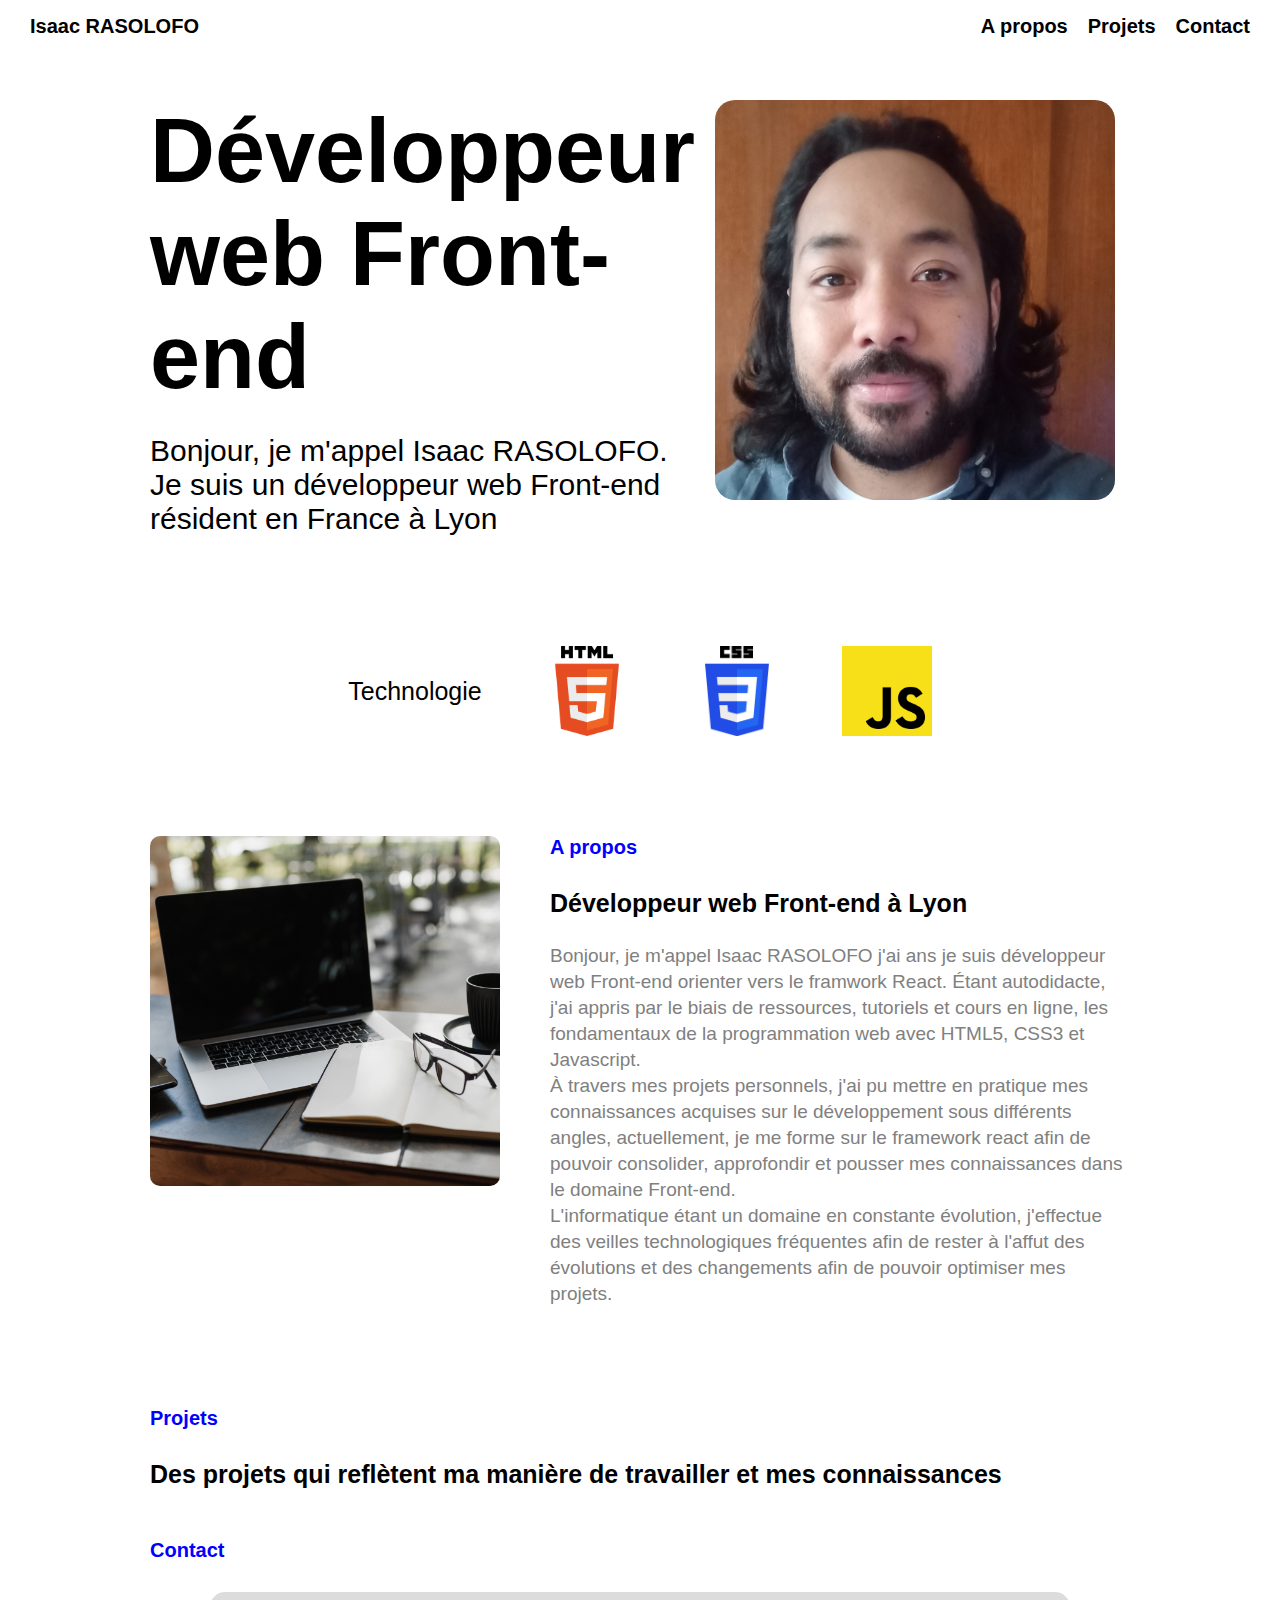
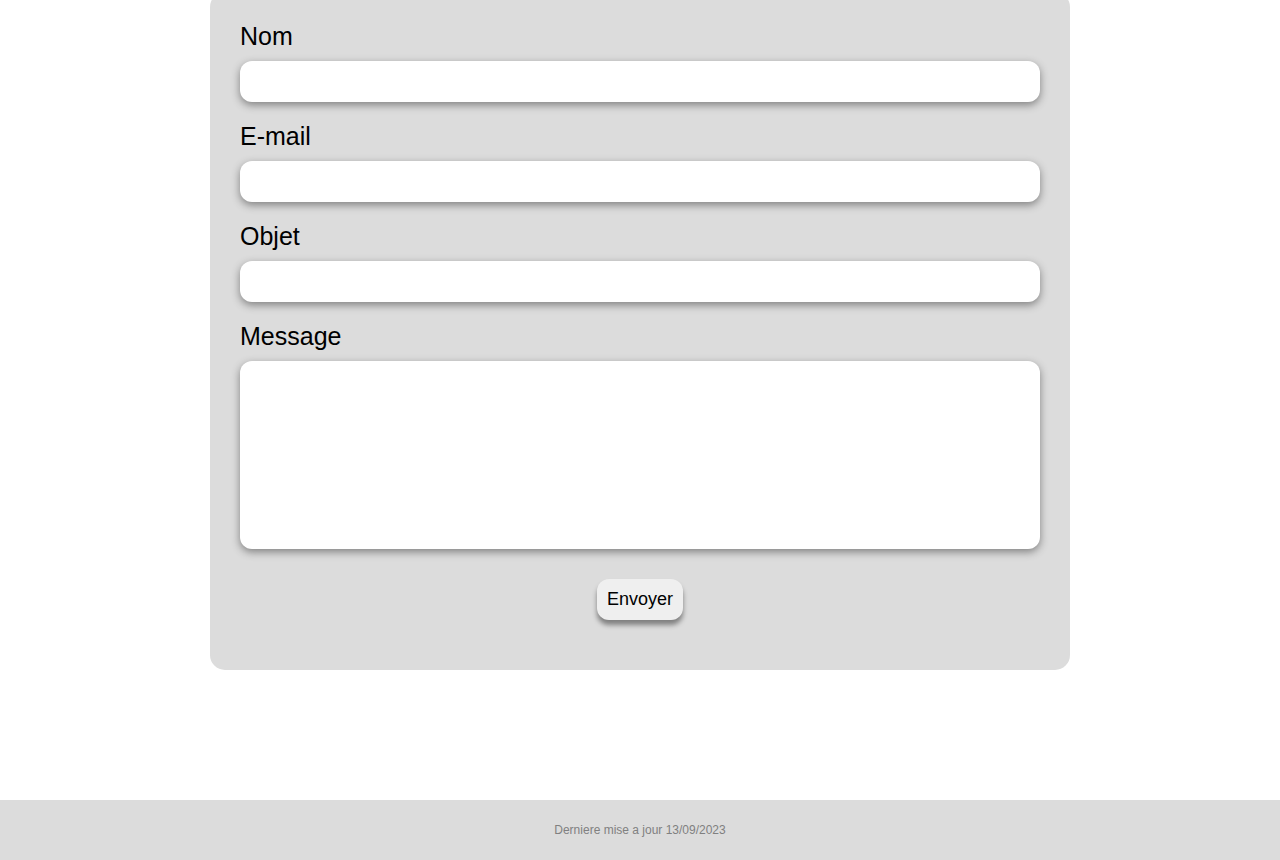
==== index.html @ d1acf36c "accurate info and add rps project" ====
<!DOCTYPE html>
<html>

<head>
    <title>Isaac Rasolofo</title>

    <link rel="stylesheet" href="./style/general.css">
    <link rel="stylesheet" href="./style/header.css">
    <link rel="stylesheet" href="./style/profil.css">
    <link rel="stylesheet" href="./style/about.css">
    <link rel="stylesheet" href="./style/projet.css">
    <link rel="stylesheet" href="./style/contact.css">
    <link rel="stylesheet" href="./style/footer.css">

    <script src="https://smtpjs.com/v3/smtp.js"></script>
</head>

<body>

    <div class="header">

        <div class="header-name">
            <p class="header-option js-header-profil">Isaac RASOLOFO</p>
        </div>

        <div class="header-suggestion-container">
            <p class="header-option js-header-about">A propos</p>
            <p class="header-option js-header-project">Projets</p>
            <p class="header-option js-header-contact">Contact</p>
        </div>

    </div>

    <main class="main">

        <div class="profil-container">
            <div class="profil-perso">

                <div class="profil-description">
                    <p class="profil-description-title">Développeur web Front-end</p>
                    <p>Bonjour, je m'appel Isaac RASOLOFO. Je suis un développeur web Front-end résident en France
                        à Lyon</p>
                </div>

                <div class="profil-img-container">
                    <img class="profil-img" src="./images/profil.jpg">
                </div>

            </div>
        </div>

        <div class="techno-container">

            <p>Technologie</p>
            <img class="img-techno" src="./images/techno/html5.png">
            <img class="img-techno" src="./images/techno/css3.png">
            <img class="img-techno" src="./images/techno/javascript.png">

        </div>

        <div class="about-container">
            <div class="about-img-container">
                <img class="about-img" src="./images/laptop.jpg">
            </div>

            <div class="about-description-container">
                <p class="section-title">A propos</p>
                <p class="section-second-title">Développeur web Front-end à Lyon</p>
                <p class="about-description">
                    Bonjour, je m'appel Isaac RASOLOFO j'ai <span class="about-age"></span> ans
                    je suis développeur web Front-end orienter vers le framwork React. Étant autodidacte, j'ai appris par le biais de ressources, tutoriels et cours en ligne, les fondamentaux de la programmation web avec HTML5, CSS3 et Javascript.<br>
                    À travers mes projets personnels, j'ai pu mettre en pratique mes connaissances acquises sur le développement sous différents angles, actuellement, je me forme sur le framework react afin de pouvoir consolider, approfondir et pousser mes connaissances dans le domaine Front-end. <br>
                    L'informatique étant un domaine en constante évolution, j'effectue des veilles technologiques fréquentes afin de rester à l'affut des évolutions et des changements afin de pouvoir optimiser mes projets. 
                </p>
            </div>
        </div>

        <div class="projects-container">
            <p class="section-title project-section-title">Projets</p>
            <p class="section-second-title js-section-second-title">Des projets qui reflètent ma manière de travailler et mes connaissances</p>

            <div class="all-project-grid">

            </div>
        </div>

        <div class="contact-container">

            <p class="section-title js-contact-title">Contact</p>

            <div class="contact">
                <form id="form-contact" action="">
                    <label for="form-name">Nom</label>
                    <input type="text" id="form-name">

                    <label for="form-mail">E-mail</label>
                    <input type="email" id="form-mail">
                    
                    <label for="form-subject">Objet</label>
                    <input type="text" id="form-subject">

                    <label for="form-message">Message</label>
                    <textarea name="" id="form-message" cols="30" rows="8"></textarea>

                    <p class="form-erreur"></p>

                    <button class="form-btn js-submit-form" type="submit">Envoyer</button>
                </form>
            </div>
        </div>

    </main>

    <footer>
        <p class="last-maj">
            Derniere mise a jour 13/09/2023
        </p>
    </footer>

    <script type="module" src="/sripts/main.js"></script>

</body>

</html>
---- style/general.css ----
* {
    margin: 0;
    padding: 0;

    font-family: Arial, Helvetica, sans-serif;
}

.main {
    padding: 100px 150px;

    font-size: 25px;
}

.section-title {
    color: blue;
    font-size: 20px;
    font-weight: bold;
}

.section-second-title {
    font-weight: bold;

    margin-top: 30px;
}
---- style/header.css ----
.header,
.header-suggestion-container {
    display: flex;
}

.header {
    justify-content: space-between;
    position: fixed;
    top: 0;
    right: 0;
    left: 0;

    z-index: 20;
    background-color: white;

    padding: 15px 20px;

    font-size: 20px;
    font-weight: bold;
}

.header-option {
    cursor: pointer;

    margin: 0 10px;
}

.header-option:hover {
    opacity: 0.7;
}
---- style/profil.css ----
.profil-perso {
    display: grid;
    grid-template-columns: 1fr 420px;
    column-gap: 20px;
}


.profil-description-title {
    font-size: 90px;
    font-weight: bold;
}

.profil-description p:nth-child(2) {
    font-size: 30px;

    margin-top: 25px;
}

.profil-img-container {
    width: 400px;
    height: 400px;

    border-radius: 20px;
    overflow: hidden;

    background-color: aqua;
}

.profil-img {
    width: 100%;
    height: 100%;
    object-fit: cover;
}

/*--------------------------------------------------------------*/

.techno-container {
    display: flex;
    justify-content: center;
    align-items: center;

    margin-top: 80px;
}

.techno-container *{
    padding: 30px;
}

.img-techno {
    width: 90px;
    height: 90px;
    object-fit: contain;
}
---- style/about.css ----
.about-container {
    margin-top: 70px;

    display: grid;
    grid-template-columns: 350px 1fr;
    column-gap: 50px;
}

.about-img-container {
    width: 100%;
    height: 350px;
    border-radius: 10px;
    overflow: hidden;
}

.about-img {
    width: 100%;
    height: 100%;
    object-fit: cover;
}

.about-description {
    font-size: 19px;
    color: gray;
    line-height: 26px;

    margin-top: 25px;
}
---- style/projet.css ----
.projects-container {
    margin-top: 100px;
}

.project-section-title {
    margin-bottom: 30px;
}

.projects-grid {
    display: flex;

    padding: 50px 70px;

    position: relative;
    left: -100px;
    transform: translateX(-50%);
    opacity: 0;
    transition: opacity 0.5s ease, left 0.5s ease
}

.project-img-container {
    display: flex;
    justify-content: center;
    align-items: center;

    width: 250px;
    height: 250px;

    margin-right: 50px;
}

.project-img {
    width: 100%;
    height: 100%;
    object-fit: cover;

    border-radius: 15px;

    cursor: pointer;

    transition: 0.3s;
}

.project-img:hover {
    width: 115%;
    height: 115%;

    opacity: 0.8;
    
}

.project-description-container {
    display: flex;
    flex-direction: column;
    flex: 1;

    justify-content: center;
}

.project-title {
    margin-bottom: 30px;
    font-weight: bold;
}

.project-description {
    font-size: 20px;
}

.project-techno-container {
    display: flex;
}

.project-techno-img-container {
    width: 30px;
    height: 30px;

    padding: 20px 13px;
}

.project-techno-img {
    width: 100%;
    height: 100%;
    object-fit: contain;
}
---- style/contact.css ----
.contact-container {
    margin-top: 50px;
}

.contact{
    display: flex;
    align-self: center;

    margin: 30px 60px;
    padding: 30px;

    background-color: gainsboro;

    border-radius: 15px;
}

#form-contact{
    display: flex;
    flex-direction: column;

    width: 100%;
}

#form-contact input,
#form-contact textarea{
    max-width: 100%;

    margin: 10px 0px 20px 0px;
    padding: 10px;

    border: none;
    border-radius: 12px;
    font-size: 18px;
    box-shadow: 0px 3px 8px gray;

    resize: none;
}

#form-contact input:focus,
#form-contact textarea:focus{
    outline: none;
}

.form-btn{
    cursor: pointer;

    align-self: center;

    margin: 10px 0px 20px 0px;
    padding: 10px;

    border: none;
    border-radius: 12px;
    font-size: 18px;
    box-shadow: 0px 5px 5px gray;
}

.form-erreur{
    color: red;
}

.form-btn:hover {background-color: rgb(208, 208, 208);}

.form-btn:active {
    background-color: rgb(208, 208, 208);
    box-shadow: 0px 1px 8px gray;
    transform: translateY(4px)
}

#form-mail:invalid {
    background-color: antiquewhite;
    border: 3px solid red;
}
---- style/footer.css ----
footer {
    background-color: gainsboro;

    height: 60px;

    display: flex;
    justify-content: space-around;
    align-items: center;

    font-size: 12px;
}

.last-maj {
    color: gray;
}
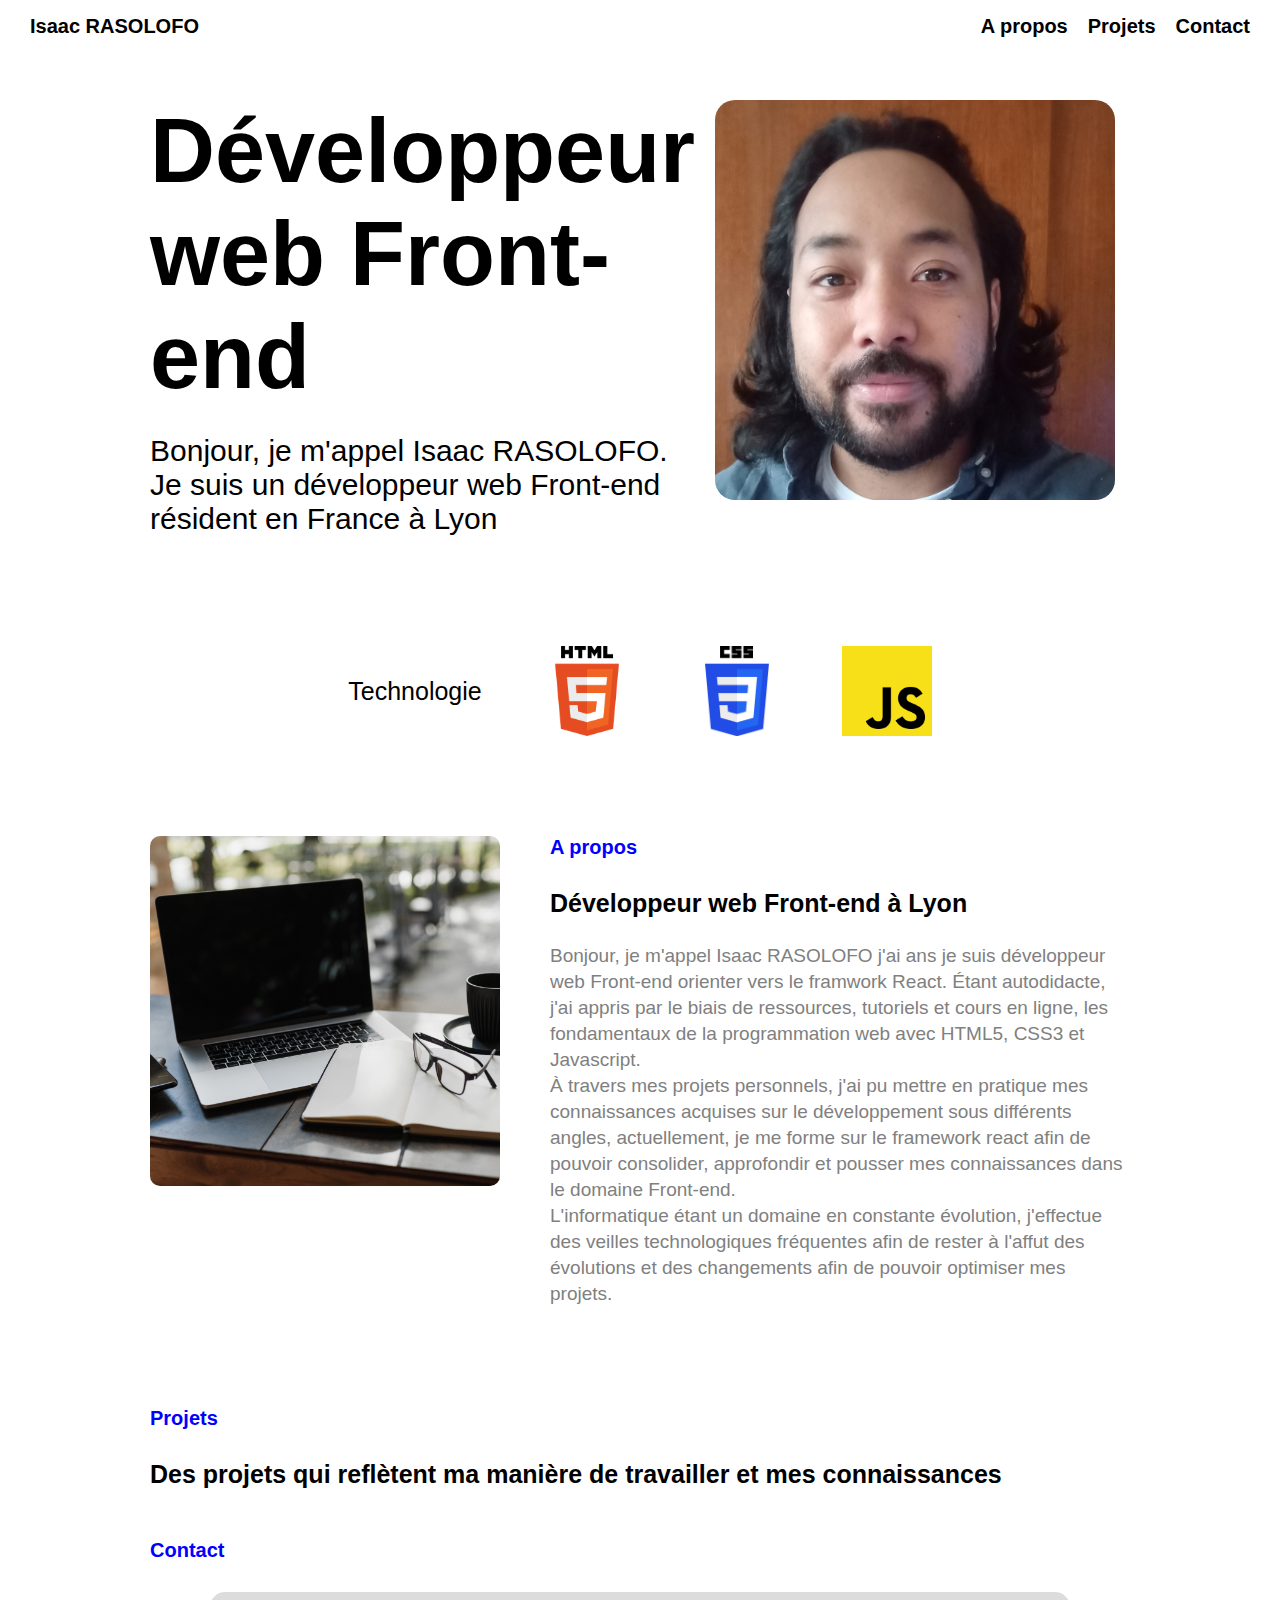
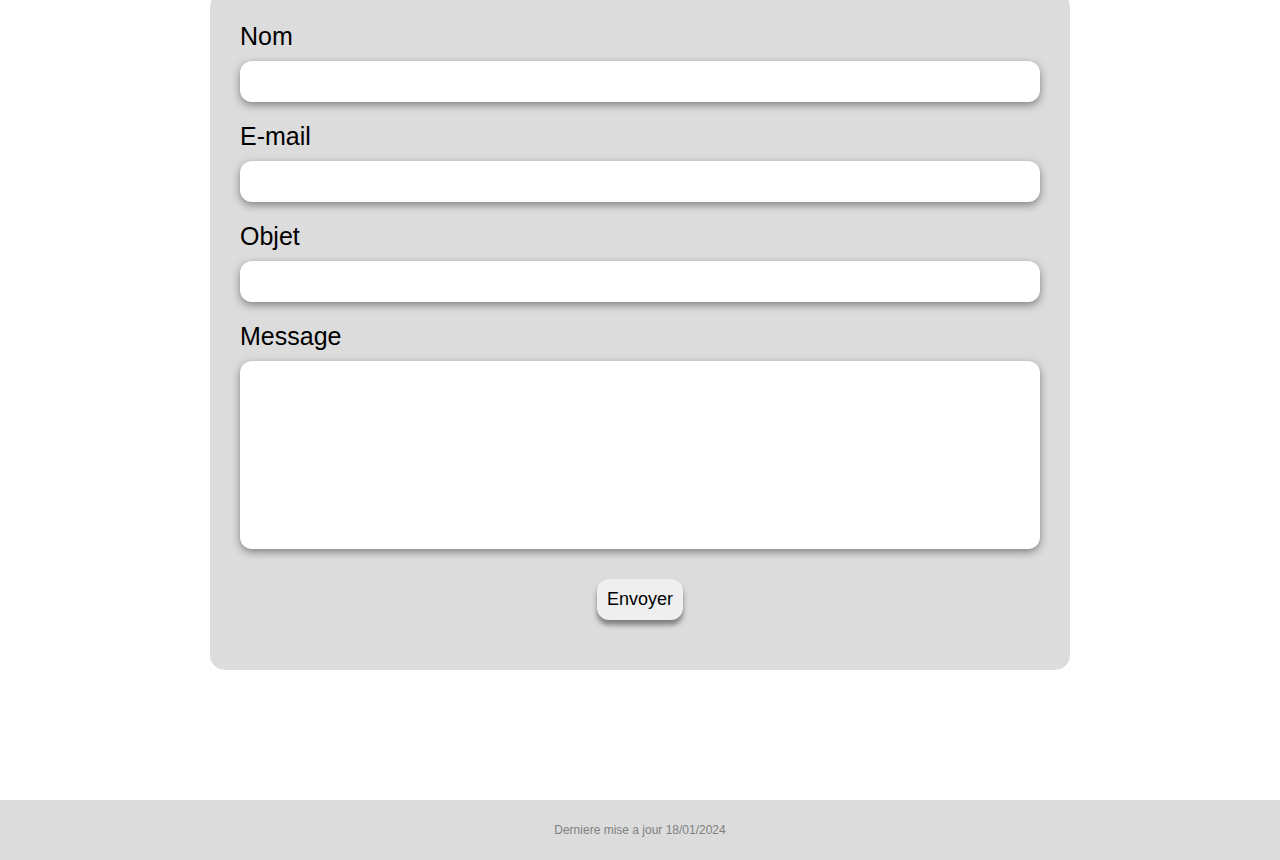
==== commit ac3f4545: "remove api mail" ====
--- a/index.html
+++ b/index.html
@@ -11,8 +11,7 @@
     <link rel="stylesheet" href="./style/projet.css">
     <link rel="stylesheet" href="./style/contact.css">
     <link rel="stylesheet" href="./style/footer.css">
-
-    <script src="https://smtpjs.com/v3/smtp.js"></script>
+    <link rel="stylesheet" href="./style/mediaquery.css">
 </head>
 
 <body>
@@ -113,7 +112,7 @@
 
     <footer>
         <p class="last-maj">
-            Derniere mise a jour 13/09/2023
+            Derniere mise a jour 18/01/2024
         </p>
     </footer>
 
--- a/style/header.css
+++ b/style/header.css
@@ -26,6 +26,6 @@
 }
 
 .header-option:hover {
-    opacity: 0.7;
+    opacity: 0.9;
 }
 
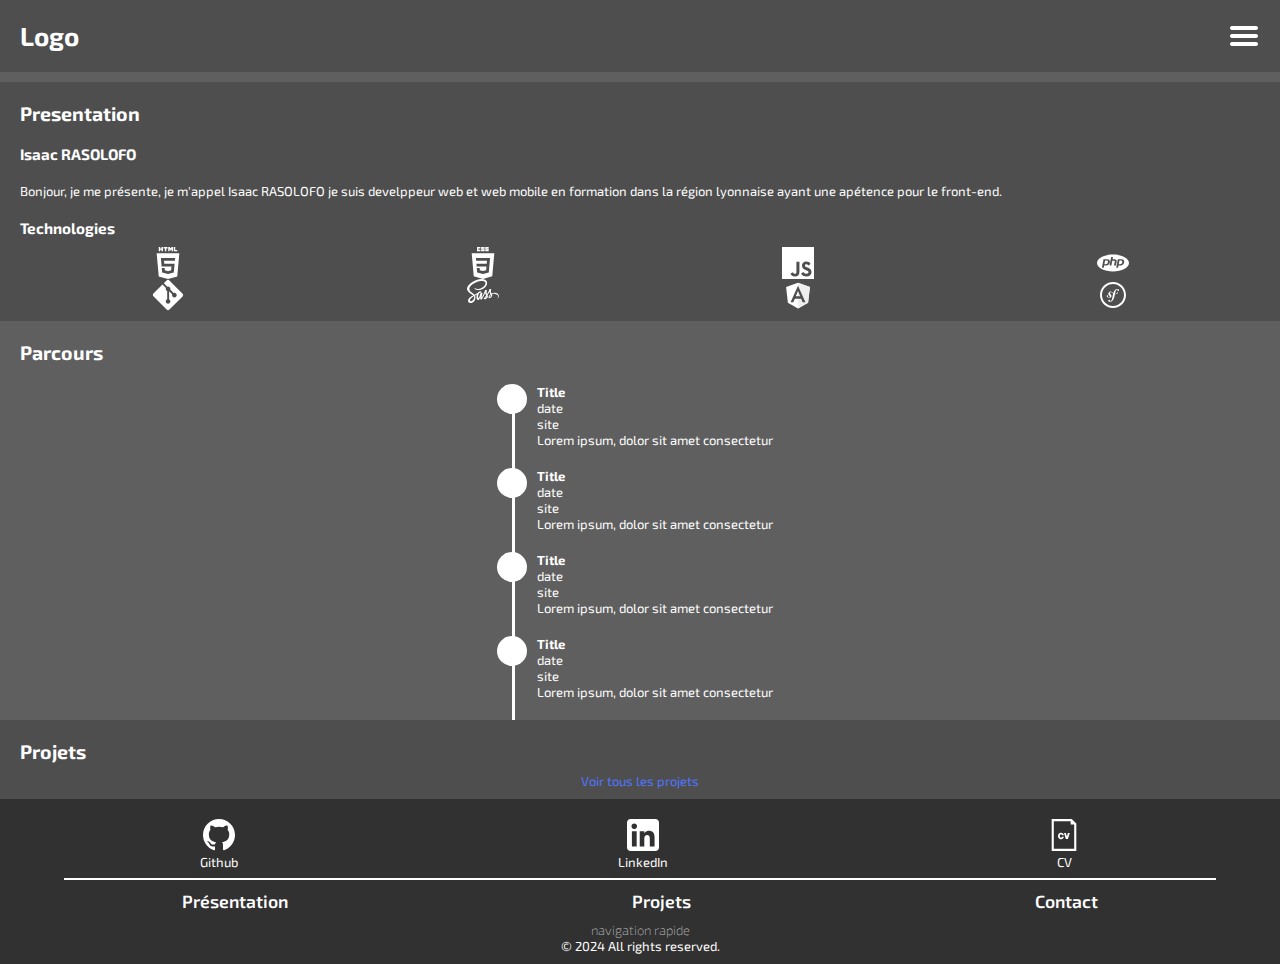
==== commit 17d8ea08: "init v2" ====
--- a/index.html
+++ b/index.html
@@ -1,123 +1,387 @@
 <!DOCTYPE html>
-<html>
+<html lang="fr">
+  <head>
+    <meta charset="UTF-8" />
+    <meta name="viewport" content="width=device-width, initial-scale=1.0" />
+    <title>Portflio</title>
 
-<head>
-    <title>Isaac Rasolofo</title>
-
-    <link rel="stylesheet" href="./style/general.css">
-    <link rel="stylesheet" href="./style/header.css">
-    <link rel="stylesheet" href="./style/profil.css">
-    <link rel="stylesheet" href="./style/about.css">
-    <link rel="stylesheet" href="./style/projet.css">
-    <link rel="stylesheet" href="./style/contact.css">
-    <link rel="stylesheet" href="./style/footer.css">
-    <link rel="stylesheet" href="./style/mediaquery.css">
-</head>
-
-<body>
-
-    <div class="header">
-
-        <div class="header-name">
-            <p class="header-option js-header-profil">Isaac RASOLOFO</p>
+    <link rel="stylesheet" href="./css/style.css" />
+  </head>
+  <body>
+    <header>
+      <h1>Logo</h1>
+      <svg
+        id="burger-btn"
+        height="32px"
+        style="enable-background: new 0 0 32 32"
+        viewBox="0 0 32 32"
+        xml:space="preserve"
+      >
+        <path
+          d="M4,10h24c1.104,0,2-0.896,2-2s-0.896-2-2-2H4C2.896,6,2,6.896,2,8S2.896,10,4,10z M28,14H4c-1.104,0-2,0.896-2,2  s0.896,2,2,2h24c1.104,0,2-0.896,2-2S29.104,14,28,14z M28,22H4c-1.104,0-2,0.896-2,2s0.896,2,2,2h24c1.104,0,2-0.896,2-2  S29.104,22,28,22z"
+        />
+      </svg>
+      <nav id="menu-nav">
+        <ul>
+          <li>
+            <p>Présentation</p>
+          </li>
+          <li>
+            <a href="./projects.html">Projets</a>
+          </li>
+          <li>
+            <a href="./contact.html">Contact</a>
+          </li>
+        </ul>
+      </nav>
+    </header>
+    <main>
+      <section id="presentation">
+        <h2>Presentation</h2>
+        <article id="self-presentation">
+          <h3>Isaac RASOLOFO</h3>
+          <p>
+            Bonjour, je me présente, je m'appel Isaac RASOLOFO je suis
+            develppeur web et web mobile en formation dans la région lyonnaise
+            ayant une apétence pour le front-end.
+          </p>
+        </article>
+        <article id="techno">
+          <h3>Technologies</h3>
+          <div id="techno-grid">
+            <svg
+              xmlns="http://www.w3.org/2000/svg"
+              xmlns:xlink="http://www.w3.org/1999/xlink"
+              version="1.1"
+              id="Layer_1"
+              x="0px"
+              y="0px"
+              width="32"
+              height="32"
+              viewBox="0 0 512 512"
+              enable-background="new 0 0 512 512"
+              xml:space="preserve"
+            >
+              <switch>
+                <g>
+                  <g>
+                    <polygon
+                      fill="#fff"
+                      points="107.644,470.877 74.633,100.62 437.367,100.62 404.321,470.819 255.778,512"
+                    />
+                    <polygon
+                      fill="#fff"
+                      points="256,480.523 376.03,447.246 404.27,130.894 256,130.894"
+                    />
+                    <g>
+                      <polygon
+                        fill="#4E4E4E"
+                        points="256,268.217 195.91,268.217 191.76,221.716 256,221.716 256,176.305 255.843,176.305 142.132,176.305 143.219,188.488 154.38,313.627 256,313.627"
+                      />
+                      <polygon
+                        fill="#4E4E4E"
+                        points="256,386.153 255.801,386.206 205.227,372.55 201.994,336.333 177.419,336.333 156.409,336.333 162.771,407.634 255.791,433.457 256,433.399"
+                      />
+                    </g>
+                    <g>
+                      <path
+                        d="M108.382,0h23.077v22.8h21.11V0h23.078v69.044H152.57v-23.12h-21.11v23.12h-23.077V0z"
+                      />
+                      <path
+                        d="M205.994,22.896h-20.316V0h63.72v22.896h-20.325v46.148h-23.078V22.896z"
+                      />
+                      <path
+                        d="M259.511,0h24.063l14.802,24.26L313.163,0h24.072v69.044h-22.982V34.822l-15.877,24.549h-0.397l-15.888-24.549v34.222      h-22.58V0z"
+                      />
+                      <path
+                        d="M348.72,0h23.084v46.222h32.453v22.822H348.72V0z"
+                      />
+                    </g>
+                    <g>
+                      <polygon
+                        fill="#4E4E4E"
+                        points="255.843,268.217 255.843,313.627 311.761,313.627 306.49,372.521 255.843,386.191 255.843,433.435 348.937,407.634 349.62,399.962 360.291,280.411 361.399,268.217 349.162,268.217"
+                      />
+                      <polygon
+                        fill="#4E4E4E"
+                        points="255.843,176.305 255.843,204.509 255.843,221.605 255.843,221.716 365.385,221.716 365.385,221.716 365.531,221.716 366.442,211.509 368.511,188.488 369.597,176.305"
+                      />
+                    </g>
+                  </g>
+                </g>
+              </switch>
+            </svg>
+            <svg
+              xmlns="http://www.w3.org/2000/svg"
+              width="32"
+              height="32"
+              viewBox="-52.5 0 361 361"
+              preserveAspectRatio="xMidYMid"
+            >
+              <path
+                d="M127.844 360.088L23.662 331.166.445 70.766h255.11l-23.241 260.36-104.47 28.962z"
+                fill="#fff"
+              />
+              <path
+                d="M212.417 314.547l19.86-222.49H128V337.95l84.417-23.403z"
+                fill="#fff"
+              />
+              <path
+                d="M53.669 188.636l2.862 31.937H128v-31.937H53.669zM47.917 123.995l2.903 31.937H128v-31.937H47.917zM128 271.58l-.14.037-35.568-9.604-2.274-25.471h-32.06l4.474 50.146 65.421 18.16.147-.04V271.58z"
+                fill="#4E4E4E"
+              />
+              <path
+                d="M60.484 0h38.68v16.176H76.66v16.176h22.506v16.175H60.484V0zM106.901 0h38.681v14.066h-22.505v2.813h22.505v32.352h-38.68V34.46h22.505v-2.813H106.9V0zM153.319 0H192v14.066h-22.505v2.813H192v32.352h-38.681V34.46h22.505v-2.813H153.32V0z"
+              />
+              <path
+                d="M202.127 188.636l5.765-64.641H127.89v31.937h45.002l-2.906 32.704H127.89v31.937h39.327l-3.708 41.42-35.62 9.614v33.226l65.473-18.145.48-5.396 7.506-84.08.779-8.576z"
+                fill="#4E4E4E"
+              />
+            </svg>
+            <svg
+              xmlns="http://www.w3.org/2000/svg"
+              viewBox="0 0 630 630"
+              width="32"
+              height="32"
+            >
+              <rect width="630" height="630" fill="#fff" />
+              <path
+                d="m423.2 492.19c12.69 20.72 29.2 35.95 58.4 35.95 24.53 0 40.2-12.26 40.2-29.2 0-20.3-16.1-27.49-43.1-39.3l-14.8-6.35c-42.72-18.2-71.1-41-71.1-89.2 0-44.4 33.83-78.2 86.7-78.2 37.64 0 64.7 13.1 84.2 47.4l-46.1 29.6c-10.15-18.2-21.1-25.37-38.1-25.37-17.34 0-28.33 11-28.33 25.37 0 17.76 11 24.95 36.4 35.95l14.8 6.34c50.3 21.57 78.7 43.56 78.7 93 0 53.3-41.87 82.5-98.1 82.5-54.98 0-90.5-26.2-107.88-60.54zm-209.13 5.13c9.3 16.5 17.76 30.45 38.1 30.45 19.45 0 31.72-7.61 31.72-37.2v-201.3h59.2v202.1c0 61.3-35.94 89.2-88.4 89.2-47.4 0-74.85-24.53-88.81-54.075z"
+                fill="#4E4E4E"
+              />
+            </svg>
+            <svg
+              xmlns="http://www.w3.org/2000/svg"
+              fill="#000000"
+              width="32"
+              height="32"
+              viewBox="0 0 24 24"
+              role="img"
+            >
+              <title>PHP icon</title>
+              <path
+                d="M7.01 10.207h-.944l-.515 2.648h.838c.556 0 .97-.105 1.242-.314.272-.21.455-.559.55-1.049.092-.47.05-.802-.124-.995-.175-.193-.523-.29-1.047-.29zM12 5.688C5.373 5.688 0 8.514 0 12s5.373 6.313 12 6.313S24 15.486 24 12c0-3.486-5.373-6.312-12-6.312zm-3.26 7.451c-.261.25-.575.438-.917.551-.336.108-.765.164-1.285.164H5.357l-.327 1.681H3.652l1.23-6.326h2.65c.797 0 1.378.209 1.744.628.366.418.476 1.002.33 1.752a2.836 2.836 0 0 1-.305.847c-.143.255-.33.49-.561.703zm4.024.715l.543-2.799c.063-.318.039-.536-.068-.651-.107-.116-.336-.174-.687-.174H11.46l-.704 3.625H9.388l1.23-6.327h1.367l-.327 1.682h1.218c.767 0 1.295.134 1.586.401s.378.7.263 1.299l-.572 2.944h-1.389zm7.597-2.265a2.782 2.782 0 0 1-.305.847c-.143.255-.33.49-.561.703a2.44 2.44 0 0 1-.917.551c-.336.108-.765.164-1.286.164h-1.18l-.327 1.682h-1.378l1.23-6.326h2.649c.797 0 1.378.209 1.744.628.366.417.477 1.001.331 1.751zM17.766 10.207h-.943l-.516 2.648h.838c.557 0 .971-.105 1.242-.314.272-.21.455-.559.551-1.049.092-.47.049-.802-.125-.995s-.524-.29-1.047-.29z"
+              />
+            </svg>
+            <svg
+              xmlns="http://www.w3.org/2000/svg"
+              viewBox="0 0 97 97"
+              width="32"
+              height="32"
+            >
+              <path
+                fill="#fff"
+                d="M92.71 44.408 52.591 4.291c-2.31-2.311-6.057-2.311-8.369 0l-8.33 8.332L46.459 23.19c2.456-.83 5.272-.273 7.229 1.685 1.969 1.97 2.521 4.81 1.67 7.275l10.186 10.185c2.465-.85 5.307-.3 7.275 1.671 2.75 2.75 2.75 7.206 0 9.958-2.752 2.751-7.208 2.751-9.961 0-2.068-2.07-2.58-5.11-1.531-7.658l-9.5-9.499v24.997c.67.332 1.303.774 1.861 1.332 2.75 2.75 2.75 7.206 0 9.959-2.75 2.749-7.209 2.749-9.957 0-2.75-2.754-2.75-7.21 0-9.959.68-.679 1.467-1.193 2.307-1.537v-25.23c-.84-.344-1.625-.853-2.307-1.537-2.083-2.082-2.584-5.14-1.516-7.698L31.798 16.715 4.288 44.222c-2.311 2.313-2.311 6.06 0 8.371l40.121 40.118c2.31 2.311 6.056 2.311 8.369 0L92.71 52.779c2.311-2.311 2.311-6.06 0-8.371z"
+              />
+            </svg>
+            <svg
+              xmlns="http://www.w3.org/2000/svg"
+              xmlns:xlink="http://www.w3.org/1999/xlink"
+              version="1.1"
+              id="Layer_1"
+              x="0px"
+              y="0px"
+              viewBox="0 0 547.8 410.6"
+              width="32"
+            >
+              <path
+                fill="#fff"
+                d="M471.4,236c-19.1,0.1-35.7,4.7-49.6,11.5c-5.1-10.1-10.2-19.1-11.1-25.7c-1-7.7-2.2-12.4-1-21.6  c1.2-9.2,6.6-22.3,6.5-23.3s-1.2-5.7-12.2-5.8c-11-0.1-20.5,2.1-21.6,5c-1.1,2.9-3.2,9.5-4.6,16.3c-1.9,10-22,45.7-33.5,64.4  c-3.7-7.3-6.9-13.7-7.6-18.8c-1-7.7-2.2-12.4-1-21.6c1.2-9.2,6.6-22.3,6.5-23.3c-0.1-1-1.2-5.7-12.2-5.8c-11-0.1-20.5,2.1-21.6,5  c-1.1,2.9-2.3,9.7-4.6,16.3c-2.3,6.6-29,66.2-36,81.6c-3.6,7.9-6.7,14.2-8.9,18.5c0,0,0,0,0,0s-0.1,0.3-0.4,0.8  c-1.9,3.7-3,5.7-3,5.7s0,0,0,0.1c-1.5,2.7-3.1,5.2-3.9,5.2c-0.6,0-1.7-7.2,0.2-17c4-20.7,13.5-52.9,13.4-54c0-0.6,1.8-6.2-6.2-9.1  c-7.8-2.9-10.6,1.9-11.3,1.9c-0.7,0-1.2,1.7-1.2,1.7s8.7-36.2-16.6-36.2c-15.8,0-37.6,17.3-48.4,32.9c-6.8,3.7-21.3,11.6-36.8,20.1  c-5.9,3.3-12,6.6-17.7,9.7c-0.4-0.4-0.8-0.9-1.2-1.3c-30.6-32.7-87.2-55.8-84.8-99.7c0.9-16,6.4-58,108.7-109  C233.9,19,300.9,30.5,312.5,56c16.6,36.4-35.9,104-122.9,113.8c-33.2,3.7-50.6-9.1-55-13.9c-4.6-5-5.3-5.3-7-4.3c-2.8,1.5-1,6,0,8.6  c2.6,6.8,13.3,18.8,31.4,24.7c16,5.2,54.9,8.1,102-10.1c52.7-20.4,93.9-77.1,81.8-124.6C330.7,2,250.7-13.9,175,13  C130,29,81.2,54.2,46.1,87c-41.7,39-48.3,72.9-45.6,87.1c9.7,50.4,79.2,83.2,107,107.5c-1.4,0.8-2.7,1.5-3.8,2.1  c-13.9,6.9-66.9,34.6-80.1,63.9c-15,33.2,2.4,57,13.9,60.2c35.7,9.9,72.4-7.9,92.1-37.3c19.7-29.4,17.3-67.6,8.2-85.1  c-0.1-0.2-0.2-0.4-0.4-0.6c3.6-2.1,7.3-4.3,10.9-6.4c7.1-4.2,14.1-8.1,20.1-11.3c-3.4,9.3-5.9,20.4-7.1,36.4  c-1.5,18.8,6.2,43.2,16.3,52.8c4.5,4.2,9.8,4.3,13.2,4.3c11.8,0,17.1-9.8,23-21.4c7.2-14.2,13.7-30.7,13.7-30.7s-8.1,44.6,13.9,44.6  c8,0,16.1-10.4,19.7-15.7c0,0.1,0,0.1,0,0.1s0.2-0.3,0.6-1c0.8-1.3,1.3-2.1,1.3-2.1s0-0.1,0-0.2c3.2-5.6,10.4-18.3,21.1-39.4  c13.8-27.2,27.1-61.2,27.1-61.2s1.2,8.3,5.3,22.1c2.4,8.1,7.4,17,11.4,25.6c-3.2,4.5-5.2,7-5.2,7s0,0,0.1,0.1  c-2.6,3.4-5.4,7.1-8.5,10.7c-10.9,13-23.9,27.9-25.7,32.2c-2.1,5.1-1.6,8.8,2.4,11.8c2.9,2.2,8.1,2.5,13.4,2.2  c9.8-0.7,16.7-3.1,20.1-4.6c5.3-1.9,11.5-4.8,17.3-9.1c10.7-7.9,17.2-19.2,16.6-34.1c-0.3-8.2-3-16.4-6.3-24.1  c1-1.4,1.9-2.8,2.9-4.2c16.9-24.7,30-51.8,30-51.8s1.2,8.3,5.3,22.1c2,7,6.1,14.6,9.7,22c-15.9,12.9-25.7,27.9-29.2,37.7  c-6.3,18.2-1.4,26.4,7.9,28.3c4.2,0.9,10.2-1.1,14.6-3c5.6-1.8,12.2-4.9,18.5-9.5c10.7-7.9,21-18.9,20.4-33.8  c-0.3-6.8-2.1-13.5-4.6-20c13.5-5.6,30.9-8.7,53.1-6.1c47.6,5.6,57,35.3,55.2,47.8c-1.8,12.5-11.8,19.3-15.1,21.4  c-3.3,2.1-4.4,2.8-4.1,4.3c0.4,2.2,2,2.1,4.8,1.7c3.9-0.7,25-10.1,25.9-33.1C548.9,267.8,520.9,235.7,471.4,236z M104.2,359.8  C88.4,377,66.4,383.5,56.9,378c-10.2-5.9-6.2-31.3,13.2-49.5c11.8-11.1,27-21.4,37.1-27.7c2.3-1.4,5.7-3.4,9.8-5.9  c0.7-0.4,1.1-0.6,1.1-0.6l0,0c0.8-0.5,1.6-1,2.4-1.5C127.6,318.8,120.8,341.7,104.2,359.8z M219.2,281.6c-5.5,13.4-17,47.7-24,45.8  c-6-1.6-9.7-27.6-1.2-53.3c4.3-12.9,13.4-28.3,18.7-34.3c8.6-9.6,18.1-12.8,20.4-8.9C236,236,222.6,273.2,219.2,281.6z M314.1,327  c-2.3,1.2-4.5,2-5.5,1.4c-0.7-0.4,1-2,1-2s11.9-12.8,16.6-18.6c2.7-3.4,5.9-7.4,9.3-11.9c0,0.4,0,0.9,0,1.3  C335.5,312.5,320.7,322.8,314.1,327z M387.3,310.3c-1.7-1.2-1.4-5.2,4.3-17.7c2.2-4.9,7.4-13.1,16.3-21c1,3.2,1.7,6.3,1.6,9.2  C409.4,300.1,395.6,307.3,387.3,310.3z"
+              />
+              <g></g>
+              <g></g>
+              <g></g>
+              <g></g>
+              <g></g>
+              <g></g>
+            </svg>
+            <svg
+              xmlns="http://www.w3.org/2000/svg"
+              xmlns:xlink="http://www.w3.org/1999/xlink"
+              version="1.1"
+              id="Layer_1"
+              x="0px"
+              y="0px"
+              viewBox="0 0 250 250"
+              width="32"
+              height="32"
+            >
+              <style type="text/css">
+                .st0 {
+                  fill: #fff;
+                }
+                .st1 {
+                  fill: #eeeeee;
+                }
+                .st2 {
+                  fill: #4e4e4e;
+                }
+              </style>
+              <g>
+                <polygon
+                  class="st0"
+                  points="125,30 125,30 125,30 31.9,63.2 46.1,186.3 125,230 125,230 125,230 203.9,186.3 218.1,63.2  "
+                />
+                <polygon
+                  class="st1"
+                  points="125,30 125,52.2 125,52.1 125,153.4 125,153.4 125,230 125,230 203.9,186.3 218.1,63.2 125,30  "
+                />
+                <path
+                  class="st2"
+                  d="M125,52.1L66.8,182.6h0h21.7h0l11.7-29.2h49.4l11.7,29.2h0h21.7h0L125,52.1L125,52.1L125,52.1L125,52.1   L125,52.1z M142,135.4H108l17-40.9L142,135.4z"
+                />
+              </g>
+            </svg>
+            <svg
+              xmlns="http://www.w3.org/2000/svg"
+              fill="#000000"
+              width="32"
+              height="32"
+              viewBox="0 0 32 32"
+            >
+              <path
+                d="M 16 3 C 8.832 3 3 8.832 3 16 C 3 23.168 8.832 29 16 29 C 23.168 29 29 23.168 29 16 C 29 8.832 23.168 3 16 3 z M 16 5 C 22.065 5 27 9.935 27 16 C 27 22.065 22.065 27 16 27 C 9.935 27 5 22.065 5 16 C 5 9.935 9.935 5 16 5 z M 20.271484 10.076172 C 20.198484 10.078172 17.758172 9.941625 16.326172 14.140625 C 15.938172 13.821625 14.100406 11.630484 12.066406 13.146484 C 11.336406 13.692484 10.854172 14.993797 11.951172 16.216797 C 12.604172 16.915797 12.980594 17.192953 12.808594 17.751953 C 12.455594 18.899953 10.66775 18.373687 10.84375 17.804688 C 10.89575 17.634688 10.978938 17.631781 11.085938 17.300781 C 11.383938 16.324781 10.040953 15.847344 9.7519531 16.777344 C 9.5859531 17.319344 9.8434687 18.298562 11.230469 18.726562 C 12.854469 19.225562 14.228828 18.3405 14.423828 17.1875 C 14.547828 16.4655 14.221047 15.929281 13.623047 15.238281 L 13.136719 14.699219 C 12.841719 14.402219 12.739922 13.900625 13.044922 13.515625 C 13.301922 13.189625 13.668531 13.051844 14.269531 13.214844 C 15.146531 13.452844 15.537453 14.061734 16.189453 14.552734 C 16.142453 14.706734 15.804281 15.797937 15.488281 17.710938 C 15.022281 20.156938 14.665234 21.499531 13.740234 22.269531 C 13.554234 22.404531 13.287719 22.603188 12.886719 22.617188 C 12.811719 22.620187 12.342594 22.508766 12.808594 22.134766 C 13.395594 21.813766 13.077375 20.795219 12.234375 20.824219 C 11.854375 20.836219 11.276828 21.192656 11.298828 21.847656 C 11.320828 22.523656 11.950391 23.031047 12.900391 22.998047 C 13.408391 22.981047 14.541203 22.775266 15.658203 21.447266 C 17.193203 19.647266 17.485391 17.509797 17.900391 15.216797 C 19.891391 15.452797 20.876625 14.529797 20.890625 13.841797 C 20.911625 12.905797 19.81025 12.938672 19.65625 13.638672 C 19.58225 13.978672 20.174891 14.284984 19.712891 14.583984 C 19.385891 14.795984 18.798656 14.945219 17.972656 14.824219 C 18.369656 12.634219 18.709187 10.4875 20.242188 10.4375 C 20.347188 10.4315 20.729281 10.443312 20.738281 10.695312 C 20.743281 10.903312 20.476328 11.067875 20.486328 11.421875 C 20.501328 11.823875 20.806047 12.086313 21.248047 12.070312 C 21.839047 12.049312 22.008047 11.475687 21.998047 11.179688 C 21.973047 10.483688 21.240484 10.045172 20.271484 10.076172 z"
+              />
+            </svg>
+          </div>
+        </article>
+      </section>
+      <section id="career">
+        <h2>Parcours</h2>
+        <div>
+          <ul id="career-list">
+            <li class="career-item">
+              <ul>
+                <li>Title</li>
+                <li>date</li>
+                <li>site</li>
+                <li>Lorem ipsum, dolor sit amet consectetur</li>
+              </ul>
+            </li>
+            <li class="career-item">
+              <ul>
+                <li>Title</li>
+                <li>date</li>
+                <li>site</li>
+                <li>Lorem ipsum, dolor sit amet consectetur</li>
+              </ul>
+            </li>
+            <li class="career-item">
+              <ul>
+                <li>Title</li>
+                <li>date</li>
+                <li>site</li>
+                <li>Lorem ipsum, dolor sit amet consectetur</li>
+              </ul>
+            </li>
+            <li class="career-item">
+              <ul>
+                <li>Title</li>
+                <li>date</li>
+                <li>site</li>
+                <li>Lorem ipsum, dolor sit amet consectetur</li>
+              </ul>
+            </li>
+          </ul>
         </div>
-
-        <div class="header-suggestion-container">
-            <p class="header-option js-header-about">A propos</p>
-            <p class="header-option js-header-project">Projets</p>
-            <p class="header-option js-header-contact">Contact</p>
+      </section>
+      <section id="projects">
+        <h2>Projets</h2>
+        <div>
+          <a href="#">Voir tous les projets</a>
         </div>
-
-    </div>
-
-    <main class="main">
-
-        <div class="profil-container">
-            <div class="profil-perso">
-
-                <div class="profil-description">
-                    <p class="profil-description-title">Développeur web Front-end</p>
-                    <p>Bonjour, je m'appel Isaac RASOLOFO. Je suis un développeur web Front-end résident en France
-                        à Lyon</p>
-                </div>
-
-                <div class="profil-img-container">
-                    <img class="profil-img" src="./images/profil.jpg">
-                </div>
-
-            </div>
-        </div>
-
-        <div class="techno-container">
-
-            <p>Technologie</p>
-            <img class="img-techno" src="./images/techno/html5.png">
-            <img class="img-techno" src="./images/techno/css3.png">
-            <img class="img-techno" src="./images/techno/javascript.png">
-
-        </div>
-
-        <div class="about-container">
-            <div class="about-img-container">
-                <img class="about-img" src="./images/laptop.jpg">
-            </div>
-
-            <div class="about-description-container">
-                <p class="section-title">A propos</p>
-                <p class="section-second-title">Développeur web Front-end à Lyon</p>
-                <p class="about-description">
-                    Bonjour, je m'appel Isaac RASOLOFO j'ai <span class="about-age"></span> ans
-                    je suis développeur web Front-end orienter vers le framwork React. Étant autodidacte, j'ai appris par le biais de ressources, tutoriels et cours en ligne, les fondamentaux de la programmation web avec HTML5, CSS3 et Javascript.<br>
-                    À travers mes projets personnels, j'ai pu mettre en pratique mes connaissances acquises sur le développement sous différents angles, actuellement, je me forme sur le framework react afin de pouvoir consolider, approfondir et pousser mes connaissances dans le domaine Front-end. <br>
-                    L'informatique étant un domaine en constante évolution, j'effectue des veilles technologiques fréquentes afin de rester à l'affut des évolutions et des changements afin de pouvoir optimiser mes projets. 
-                </p>
-            </div>
-        </div>
-
-        <div class="projects-container">
-            <p class="section-title project-section-title">Projets</p>
-            <p class="section-second-title js-section-second-title">Des projets qui reflètent ma manière de travailler et mes connaissances</p>
-
-            <div class="all-project-grid">
-
-            </div>
-        </div>
-
-        <div class="contact-container">
-
-            <p class="section-title js-contact-title">Contact</p>
-
-            <div class="contact">
-                <form id="form-contact" action="">
-                    <label for="form-name">Nom</label>
-                    <input type="text" id="form-name">
-
-                    <label for="form-mail">E-mail</label>
-                    <input type="email" id="form-mail">
-                    
-                    <label for="form-subject">Objet</label>
-                    <input type="text" id="form-subject">
-
-                    <label for="form-message">Message</label>
-                    <textarea name="" id="form-message" cols="30" rows="8"></textarea>
-
-                    <p class="form-erreur"></p>
-
-                    <button class="form-btn js-submit-form" type="submit">Envoyer</button>
-                </form>
-            </div>
-        </div>
-
+      </section>
     </main>
-
     <footer>
-        <p class="last-maj">
-            Derniere mise a jour 18/01/2024
-        </p>
+      <ul id="social-links">
+        <li>
+          <a href="#">
+            <svg
+              xmlns="http://www.w3.org/2000/svg"
+              width="32"
+              height="32"
+              fill="none"
+            >
+              <path
+                fill-rule="evenodd"
+                clip-rule="evenodd"
+                d="M8 0C3.58 0 0 3.58 0 8C0 11.54 2.29 14.53 5.47 15.59C5.87 15.66 6.02 15.42 6.02 15.21C6.02 15.02 6.01 14.39 6.01 13.72C4 14.09 3.48 13.23 3.32 12.78C3.23 12.55 2.84 11.84 2.5 11.65C2.22 11.5 1.82 11.13 2.49 11.12C3.12 11.11 3.57 11.7 3.72 11.94C4.44 13.15 5.59 12.81 6.05 12.6C6.12 12.08 6.33 11.73 6.56 11.53C4.78 11.33 2.92 10.64 2.92 7.58C2.92 6.71 3.23 5.99 3.74 5.43C3.66 5.23 3.38 4.41 3.82 3.31C3.82 3.31 4.49 3.1 6.02 4.13C6.66 3.95 7.34 3.86 8.02 3.86C8.7 3.86 9.38 3.95 10.02 4.13C11.55 3.09 12.22 3.31 12.22 3.31C12.66 4.41 12.38 5.23 12.3 5.43C12.81 5.99 13.12 6.7 13.12 7.58C13.12 10.65 11.25 11.33 9.47 11.53C9.76 11.78 10.01 12.26 10.01 13.01C10.01 14.08 10 14.94 10 15.21C10 15.42 10.15 15.67 10.55 15.59C13.71 14.53 16 11.53 16 8C16 3.58 12.42 0 8 0Z"
+                transform="scale(2)"
+                fill="#fff"
+              />
+            </svg>
+            <p>Github</p>
+          </a>
+        </li>
+        <li>
+          <a href="#">
+            <svg
+              xmlns="http://www.w3.org/2000/svg"
+              height="32"
+              viewBox="0 0 72 72"
+              width="32"
+            >
+              <g fill="none" fill-rule="evenodd">
+                <path
+                  d="M8,72 L64,72 C68.418278,72 72,68.418278 72,64 L72,8 C72,3.581722 68.418278,-8.11624501e-16 64,0 L8,0 C3.581722,8.11624501e-16 -5.41083001e-16,3.581722 0,8 L0,64 C5.41083001e-16,68.418278 3.581722,72 8,72 Z"
+                  fill="#fff"
+                />
+                <path
+                  d="M62,62 L51.315625,62 L51.315625,43.8021149 C51.315625,38.8127542 49.4197917,36.0245323 45.4707031,36.0245323 C41.1746094,36.0245323 38.9300781,38.9261103 38.9300781,43.8021149 L38.9300781,62 L28.6333333,62 L28.6333333,27.3333333 L38.9300781,27.3333333 L38.9300781,32.0029283 C38.9300781,32.0029283 42.0260417,26.2742151 49.3825521,26.2742151 C56.7356771,26.2742151 62,30.7644705 62,40.051212 L62,62 Z M16.349349,22.7940133 C12.8420573,22.7940133 10,19.9296567 10,16.3970067 C10,12.8643566 12.8420573,10 16.349349,10 C19.8566406,10 22.6970052,12.8643566 22.6970052,16.3970067 C22.6970052,19.9296567 19.8566406,22.7940133 16.349349,22.7940133 Z M11.0325521,62 L21.769401,62 L21.769401,27.3333333 L11.0325521,27.3333333 L11.0325521,62 Z"
+                  fill="#313131"
+                />
+              </g>
+            </svg>
+            <p>LinkedIn</p>
+          </a>
+        </li>
+        <li>
+          <a href="#">
+            <svg
+              xmlns="http://www.w3.org/2000/svg"
+              xmlns:xlink="http://www.w3.org/1999/xlink"
+              fill="#000000"
+              version="1.1"
+              id="Capa_1"
+              width="32"
+              height="32"
+              viewBox="0 0 45.057 45.057"
+              xml:space="preserve"
+            >
+              <g>
+                <g id="_x35_8_24_">
+                  <g>
+                    <path
+                      d="M19.558,25.389c-0.067,0.176-0.155,0.328-0.264,0.455c-0.108,0.129-0.24,0.229-0.396,0.301     c-0.156,0.072-0.347,0.107-0.57,0.107c-0.313,0-0.572-0.068-0.78-0.203c-0.208-0.137-0.374-0.316-0.498-0.541     c-0.124-0.223-0.214-0.477-0.27-0.756c-0.057-0.279-0.084-0.564-0.084-0.852c0-0.289,0.027-0.572,0.084-0.853     c0.056-0.281,0.146-0.533,0.27-0.756c0.124-0.225,0.29-0.404,0.498-0.541c0.208-0.137,0.468-0.203,0.78-0.203     c0.271,0,0.494,0.051,0.666,0.154c0.172,0.105,0.31,0.225,0.414,0.361c0.104,0.137,0.176,0.273,0.216,0.414     c0.04,0.139,0.068,0.25,0.084,0.33h2.568c-0.112-1.08-0.49-1.914-1.135-2.502c-0.644-0.588-1.558-0.887-2.741-0.895     c-0.664,0-1.263,0.107-1.794,0.324c-0.532,0.215-0.988,0.52-1.368,0.912c-0.38,0.392-0.672,0.863-0.876,1.416     c-0.204,0.551-0.307,1.165-0.307,1.836c0,0.631,0.097,1.223,0.288,1.77c0.192,0.549,0.475,1.021,0.847,1.422     s0.825,0.717,1.361,0.949c0.536,0.23,1.152,0.348,1.849,0.348c0.624,0,1.18-0.105,1.668-0.312     c0.487-0.209,0.897-0.482,1.229-0.822s0.584-0.723,0.756-1.146c0.172-0.422,0.259-0.852,0.259-1.283h-2.593     C19.68,25.023,19.627,25.214,19.558,25.389z"
+                    />
+                    <polygon
+                      points="26.62,24.812 26.596,24.812 25.192,19.616 22.528,19.616 25.084,28.184 28.036,28.184 30.713,19.616 28,19.616         "
+                    />
+                    <path
+                      d="M33.431,0H5.179v45.057h34.699V6.251L33.431,0z M36.878,42.056H8.179V3h23.706v4.76h4.992L36.878,42.056L36.878,42.056z"
+                    />
+                  </g>
+                </g>
+              </g>
+            </svg>
+            <p>CV</p>
+          </a>
+        </li>
+      </ul>
+      <ul id="footer-nav">
+        <li>
+          <p>Présentation</p>
+        </li>
+        <li>
+          <a href="./projects.html">Projets</a>
+        </li>
+        <li>
+          <a href="./contact.html">Contact</a>
+        </li>
+      </ul>
+      <p>navigation rapide</p>
+      <p>© 2024 All rights reserved.</p>
     </footer>
-
-    <script type="module" src="/sripts/main.js"></script>
-
-</body>
-
-</html>+    <script src="./script/script.js"></script>
+  </body>
+</html>
--- a/css/style.css
+++ b/css/style.css
@@ -0,0 +1,208 @@
+@charset "UTF-8";
+@import url("https://fonts.googleapis.com/css2?family=Exo+2:ital,wght@0,100..900;1,100..900&family=Roboto:ital,wght@0,100;0,300;0,400;0,500;0,700;0,900;1,100;1,300;1,400;1,500;1,700;1,900&display=swap");
+* {
+  margin: 0;
+  padding: 0;
+}
+
+body {
+  font-family: "Exo 2", "", "sans-serif";
+  color: #fff;
+  background-color: #5F5F5F;
+  font-size: 13px;
+}
+body button {
+  font-family: "Exo 2", "", "sans-serif";
+}
+body a {
+  color: #5076FF;
+  text-decoration: none;
+}
+body a:visited {
+  color: #5076FF;
+  text-decoration: none;
+}
+body ul {
+  list-style: none;
+}
+body header {
+  padding: 20px;
+  background-color: #4E4E4E;
+  position: sticky;
+  top: 0;
+  z-index: 1;
+  display: flex;
+  justify-content: space-between;
+}
+body svg {
+  fill: #fff;
+}
+body main {
+  margin-top: 10px;
+}
+body footer {
+  background-color: #313131;
+  text-align: center;
+  padding: 10px;
+}
+body footer li, body footer h2, body footer h3 {
+  padding: 10px;
+}
+body footer ul {
+  display: flex;
+  justify-content: space-around;
+}
+body footer ul li a {
+  color: #fff;
+}
+body footer ul li a:visited {
+  color: #fff;
+}
+body footer ul#social-links {
+  position: relative;
+}
+body footer ul#social-links::after {
+  content: "";
+  position: absolute;
+  bottom: 0;
+  width: 90vw;
+  height: 2px;
+  background-color: #fff;
+}
+body footer ul#footer-nav {
+  font-size: 1.1rem;
+  font-weight: 600;
+}
+body footer > p:nth-of-type(1) {
+  font-weight: 100;
+}
+
+/*Header*/
+header nav#menu-nav {
+  position: absolute;
+  top: -10px;
+  right: 0;
+  padding: 5px;
+  background-color: #4E4E4E;
+  opacity: 0;
+  visibility: hidden;
+  font-size: 1.4rem;
+  transition: 0.4s ease-in-out;
+}
+header nav#menu-nav.active {
+  opacity: 1;
+  visibility: visible;
+  top: 0px;
+}
+header nav#menu-nav ul li {
+  margin: 4px 0;
+}
+header nav#menu-nav ul li a {
+  color: #fff;
+  text-decoration: none;
+}
+header nav#menu-nav ul li a:visited {
+  color: #fff;
+  text-decoration: none;
+}
+
+/*Présentation page*/
+main section#presentation {
+  background-color: #4E4E4E;
+  padding: 10px;
+}
+main section#presentation p, main section#presentation h2, main section#presentation h3 {
+  padding: 10px;
+}
+main section#presentation article#techno div#techno-grid {
+  display: grid;
+  justify-items: center;
+  grid-template-columns: repeat(4, 1fr);
+}
+main section#presentation article#techno div#techno-grid svg {
+  fill: #fff;
+}
+main section#career {
+  padding: 10px;
+}
+main section#career p, main section#career h2, main section#career h3 {
+  padding: 10px;
+}
+main section#career div {
+  display: flex;
+  justify-content: center;
+}
+main section#career div ul#career-list {
+  position: relative;
+}
+main section#career div ul#career-list::before {
+  content: "";
+  position: absolute;
+  top: 5%;
+  left: 5.2%;
+  z-index: -1;
+  width: 3px;
+  height: 100%;
+  background-color: #fff;
+}
+main section#career div ul#career-list li.career-item {
+  display: flex;
+  padding: 10px 0;
+}
+main section#career div ul#career-list li.career-item::before {
+  content: "";
+  display: block;
+  width: 30px;
+  height: 30px;
+  border-radius: 50%;
+  background-color: #fff;
+}
+main section#career div ul#career-list li.career-item ul {
+  padding: 0 10px;
+}
+main section#career div ul#career-list li.career-item ul li:first-child {
+  font-weight: bold;
+}
+main section#projects {
+  background-color: #4E4E4E;
+  padding: 10px;
+}
+main section#projects p, main section#projects h2, main section#projects h3 {
+  padding: 10px;
+}
+main section#projects div {
+  display: flex;
+  justify-content: center;
+}
+
+/*Projects page*/
+main#main-projects {
+  background-color: #4E4E4E;
+}
+main#main-projects ul#projects-grid {
+  display: grid;
+  text-align: center;
+  grid-template-columns: 1fr;
+}
+
+/*Projects page*/
+main#main-contact {
+  background-color: #4E4E4E;
+}
+main#main-contact form {
+  display: flex;
+  flex-direction: column;
+  align-items: center;
+}
+main#main-contact form input {
+  width: 80vw;
+}
+main#main-contact form textarea {
+  width: 80vw;
+}
+main#main-contact form button {
+  padding: 5px 10px;
+  border: none;
+  color: #fff;
+  background-color: #5076FF;
+}/*# sourceMappingURL=style.css.map */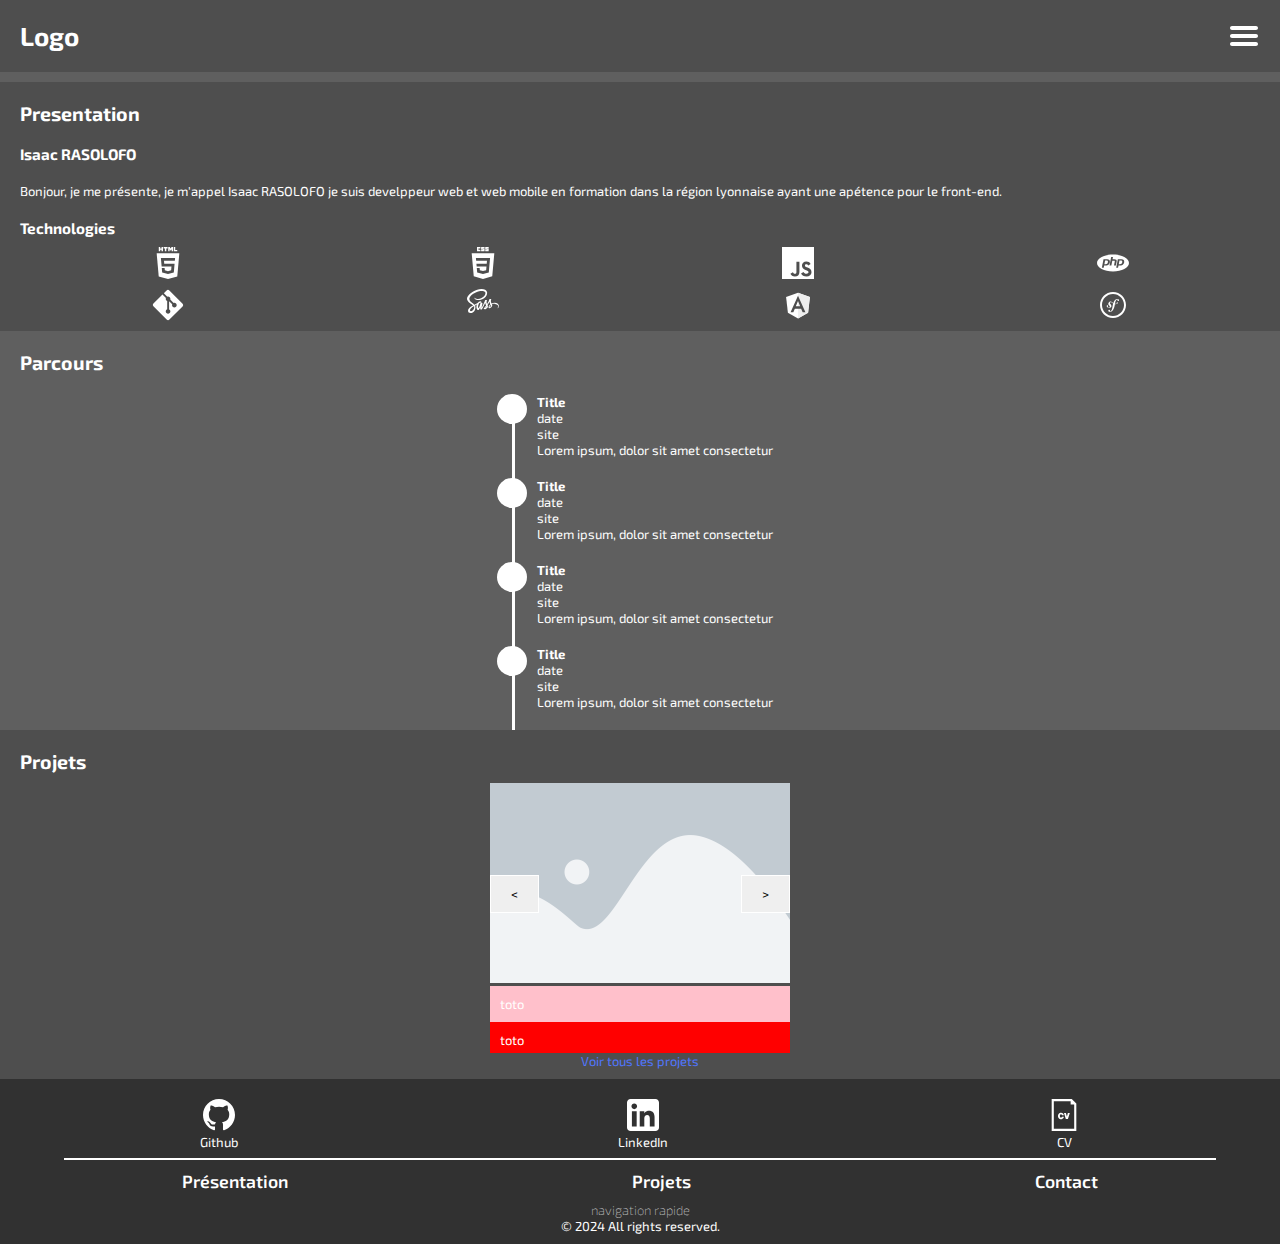
==== commit 42c8b973: "update homepage" ====
--- a/index.html
+++ b/index.html
@@ -287,7 +287,36 @@
       </section>
       <section id="projects">
         <h2>Projets</h2>
-        <div>
+        <div id="projects-section">
+          <div id="project-slide">
+            <div id="container-items">
+              <article>
+                <img src="./asset/imgs/placeholder-3.png" alt="img1" />
+                <div class="article-desc">
+                  <p class="item-tech">toto</p>
+                  <p class="item-desc">toto</p>
+                </div>
+              </article>
+              <article>
+                <img src="./asset/imgs/placeholder-3.png" alt="img1" />
+                <div class="article-desc">
+                  <p class="item-tech">toto</p>
+                  <p class="item-desc">toto</p>
+                </div>
+              </article>
+              <article>
+                <img src="./asset/imgs/placeholder-3.png" alt="img1" />
+                <div class="article-desc">
+                  <p class="item-tech">toto</p>
+                  <p class="item-desc">toto</p>
+                </div>
+              </article>
+            </div>
+            <div id="slide-btn">
+              <button id="slide-btn-prev"><</button>
+              <button id="slide-btn-next">></button>
+            </div>
+          </div>
           <a href="#">Voir tous les projets</a>
         </div>
       </section>
--- a/css/style.css
+++ b/css/style.css
@@ -118,6 +118,7 @@
   display: grid;
   justify-items: center;
   grid-template-columns: repeat(4, 1fr);
+  row-gap: 10px;
 }
 main section#presentation article#techno div#techno-grid svg {
   fill: #fff;
@@ -170,9 +171,43 @@
 main section#projects p, main section#projects h2, main section#projects h3 {
   padding: 10px;
 }
-main section#projects div {
-  display: flex;
-  justify-content: center;
+main section#projects div#projects-section {
+  display: flex;
+  flex-direction: column;
+  align-items: center;
+}
+main section#projects div#projects-section div#project-slide {
+  width: 300px;
+  height: 270px;
+  overflow: hidden;
+}
+main section#projects div#projects-section div#project-slide div#container-items {
+  display: flex;
+  width: 100%;
+  height: 200px;
+  transition: 0.4s ease-in-out;
+}
+main section#projects div#projects-section div#project-slide div#container-items article img {
+  width: 300px;
+  height: 200px;
+  -o-object-fit: cover;
+     object-fit: cover;
+}
+main section#projects div#projects-section div#project-slide div#container-items article div.article-desc {
+  background-color: red;
+}
+main section#projects div#projects-section div#project-slide div#container-items article div.article-desc p.item-tech {
+  background-color: pink;
+}
+main section#projects div#projects-section div#project-slide div#slide-btn {
+  position: relative;
+  bottom: 40%;
+  display: flex;
+  justify-content: space-between;
+}
+main section#projects div#projects-section div#project-slide div#slide-btn button {
+  padding: 10px 20px;
+  border: 1px solid #fff;
 }
 
 /*Projects page*/
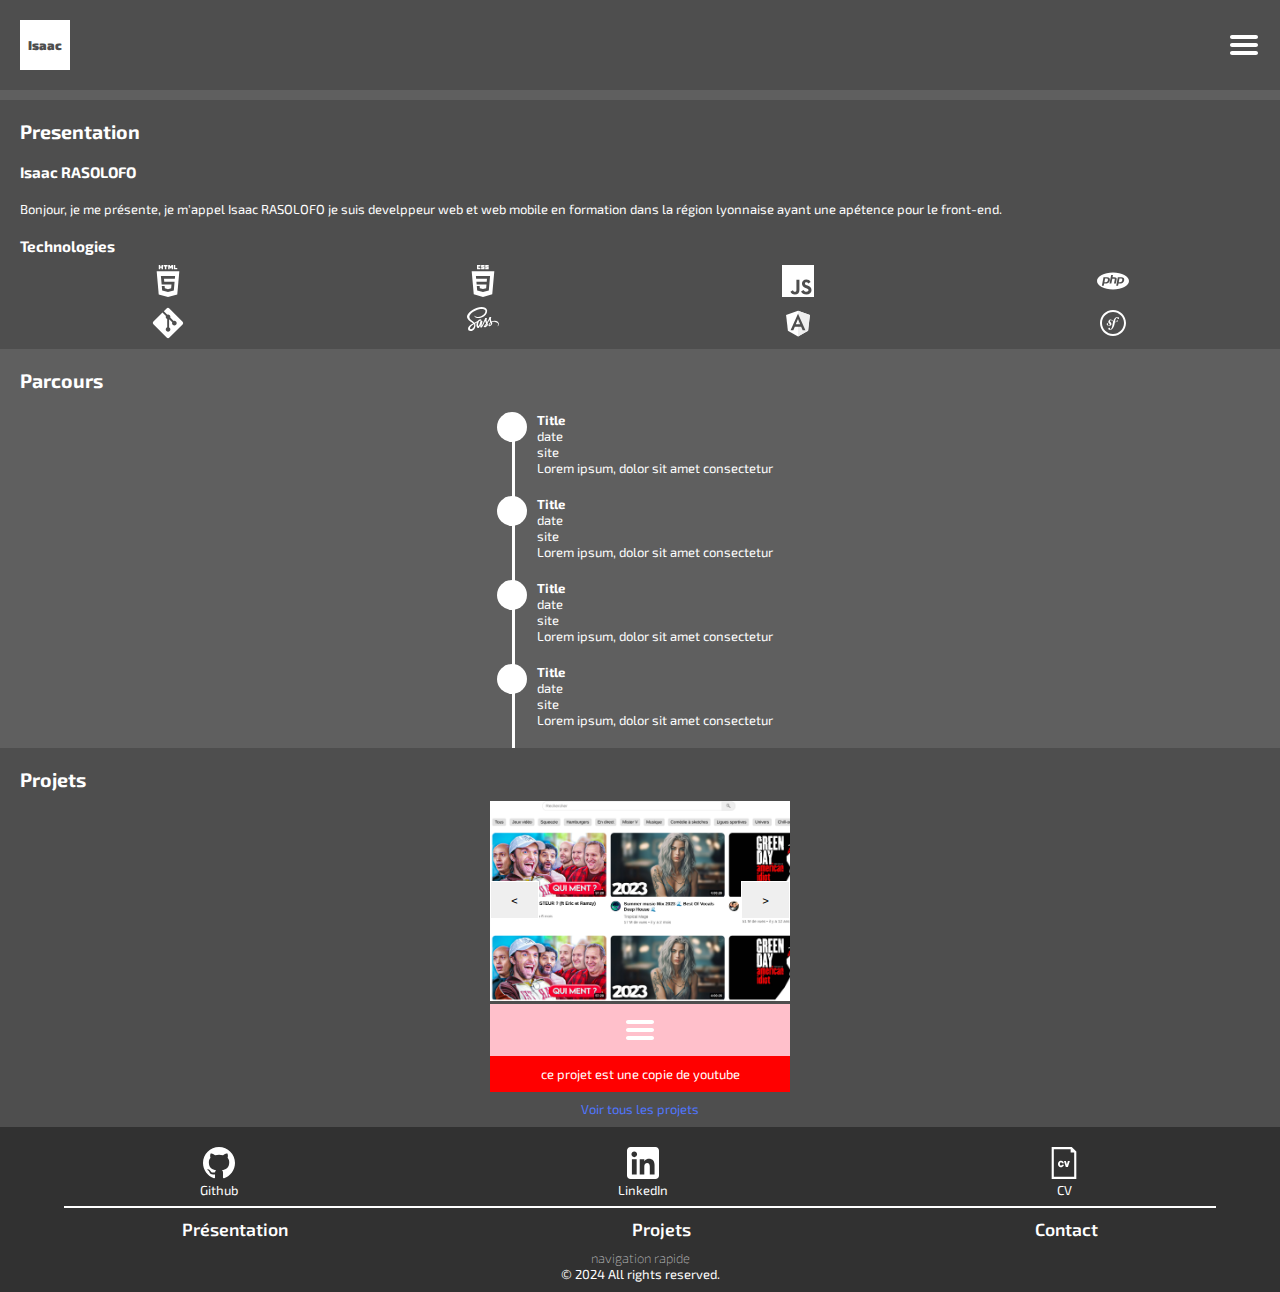
==== commit 87115e56: "caroussel, logo and burger menu" ====
--- a/index.html
+++ b/index.html
@@ -9,7 +9,24 @@
   </head>
   <body>
     <header>
-      <h1>Logo</h1>
+      <h1>
+        <div id="cube">
+          <div class="side cube_front">
+            <p>Isaac</p>
+          </div>
+          <div class="side cube_back">
+            <p>Web</p>
+          </div>
+          <div class="side cube_right">
+            <p>Dev</p>
+          </div>
+          <div class="side cube_left">
+            <p>Hello !</p>
+          </div>
+          <div class="side cube_top"></div>
+          <div class="side cube_bottom"></div>
+        </div>
+      </h1>
       <svg
         id="burger-btn"
         height="32px"
@@ -289,29 +306,7 @@
         <h2>Projets</h2>
         <div id="projects-section">
           <div id="project-slide">
-            <div id="container-items">
-              <article>
-                <img src="./asset/imgs/placeholder-3.png" alt="img1" />
-                <div class="article-desc">
-                  <p class="item-tech">toto</p>
-                  <p class="item-desc">toto</p>
-                </div>
-              </article>
-              <article>
-                <img src="./asset/imgs/placeholder-3.png" alt="img1" />
-                <div class="article-desc">
-                  <p class="item-tech">toto</p>
-                  <p class="item-desc">toto</p>
-                </div>
-              </article>
-              <article>
-                <img src="./asset/imgs/placeholder-3.png" alt="img1" />
-                <div class="article-desc">
-                  <p class="item-tech">toto</p>
-                  <p class="item-desc">toto</p>
-                </div>
-              </article>
-            </div>
+            <div id="container-items"></div>
             <div id="slide-btn">
               <button id="slide-btn-prev"><</button>
               <button id="slide-btn-next">></button>
@@ -411,6 +406,6 @@
       <p>navigation rapide</p>
       <p>© 2024 All rights reserved.</p>
     </footer>
-    <script src="./script/script.js"></script>
+    <script type="module" src="./script/script.js"></script>
   </body>
 </html>
--- a/css/style.css
+++ b/css/style.css
@@ -33,6 +33,8 @@
   z-index: 1;
   display: flex;
   justify-content: space-between;
+  align-items: center;
+  overflow-x: clip;
 }
 body svg {
   fill: #fff;
@@ -77,25 +79,88 @@
   font-weight: 100;
 }
 
+@keyframes rotate {
+  0% {
+    transform: rotateY(360deg) rotateX(-5deg) translateY(3px);
+  }
+  50% {
+    transform: rotateY(180deg) rotateX(5deg) translateY(-3px);
+  }
+  100% {
+    transform: rotateY(0deg) rotateX(-5deg) translateY(3px);
+  }
+}
 /*Header*/
+header h1 {
+  display: flex;
+  align-items: center;
+  justify-content: center;
+}
+header h1 div#cube {
+  position: relative;
+  transform-style: preserve-3d;
+  width: 50px;
+  height: 50px;
+  animation: rotate 8s linear infinite;
+}
+header h1 div#cube div.side {
+  position: absolute;
+  width: 50px;
+  height: 50px;
+  display: flex;
+  align-items: center;
+  justify-content: center;
+  background-color: #fff;
+}
+header h1 div#cube div.side p {
+  cursor: default;
+  font-size: 0.8rem;
+  font-weight: bolder;
+  color: #4E4E4E;
+}
+header h1 div#cube div.side.cube_front {
+  transform: translateZ(25px);
+}
+header h1 div#cube div.side.cube_back {
+  transform: translateZ(-25px) rotateY(180deg);
+}
+header h1 div#cube div.side.cube_right {
+  transform: translateX(25px) rotateY(90deg);
+}
+header h1 div#cube div.side.cube_left {
+  transform: translateX(-25px) rotateY(-90deg);
+}
+header h1 div#cube div.side.cube_top {
+  background-color: rgb(213, 213, 213);
+  transform: translateY(25px) rotateX(90deg);
+}
+header h1 div#cube div.side.cube_bottom {
+  background-color: rgb(213, 213, 213);
+  transform: translateY(-25px) rotateX(90deg);
+}
 header nav#menu-nav {
+  border-bottom: 2px white solid;
   position: absolute;
-  top: -10px;
+  top: 0;
   right: 0;
+  left: 0;
+  transform: translateX(100vw);
   padding: 5px;
   background-color: #4E4E4E;
   opacity: 0;
   visibility: hidden;
+  text-align: center;
   font-size: 1.4rem;
   transition: 0.4s ease-in-out;
 }
 header nav#menu-nav.active {
   opacity: 1;
   visibility: visible;
-  top: 0px;
+  transform: translateX(0);
 }
 header nav#menu-nav ul li {
-  margin: 4px 0;
+  padding: 4px 0;
+  transition: ease-in-out 0.4s;
 }
 header nav#menu-nav ul li a {
   color: #fff;
@@ -104,6 +169,10 @@
 header nav#menu-nav ul li a:visited {
   color: #fff;
   text-decoration: none;
+}
+header nav#menu-nav ul li:hover {
+  background-color: green;
+  transform: scale(1.1);
 }
 
 /*Présentation page*/
@@ -178,8 +247,8 @@
 }
 main section#projects div#projects-section div#project-slide {
   width: 300px;
-  height: 270px;
-  overflow: hidden;
+  height: 300px;
+  overflow-x: clip;
 }
 main section#projects div#projects-section div#project-slide div#container-items {
   display: flex;
@@ -196,6 +265,10 @@
 main section#projects div#projects-section div#project-slide div#container-items article div.article-desc {
   background-color: red;
 }
+main section#projects div#projects-section div#project-slide div#container-items article div.article-desc p {
+  display: flex;
+  justify-content: center;
+}
 main section#projects div#projects-section div#project-slide div#container-items article div.article-desc p.item-tech {
   background-color: pink;
 }
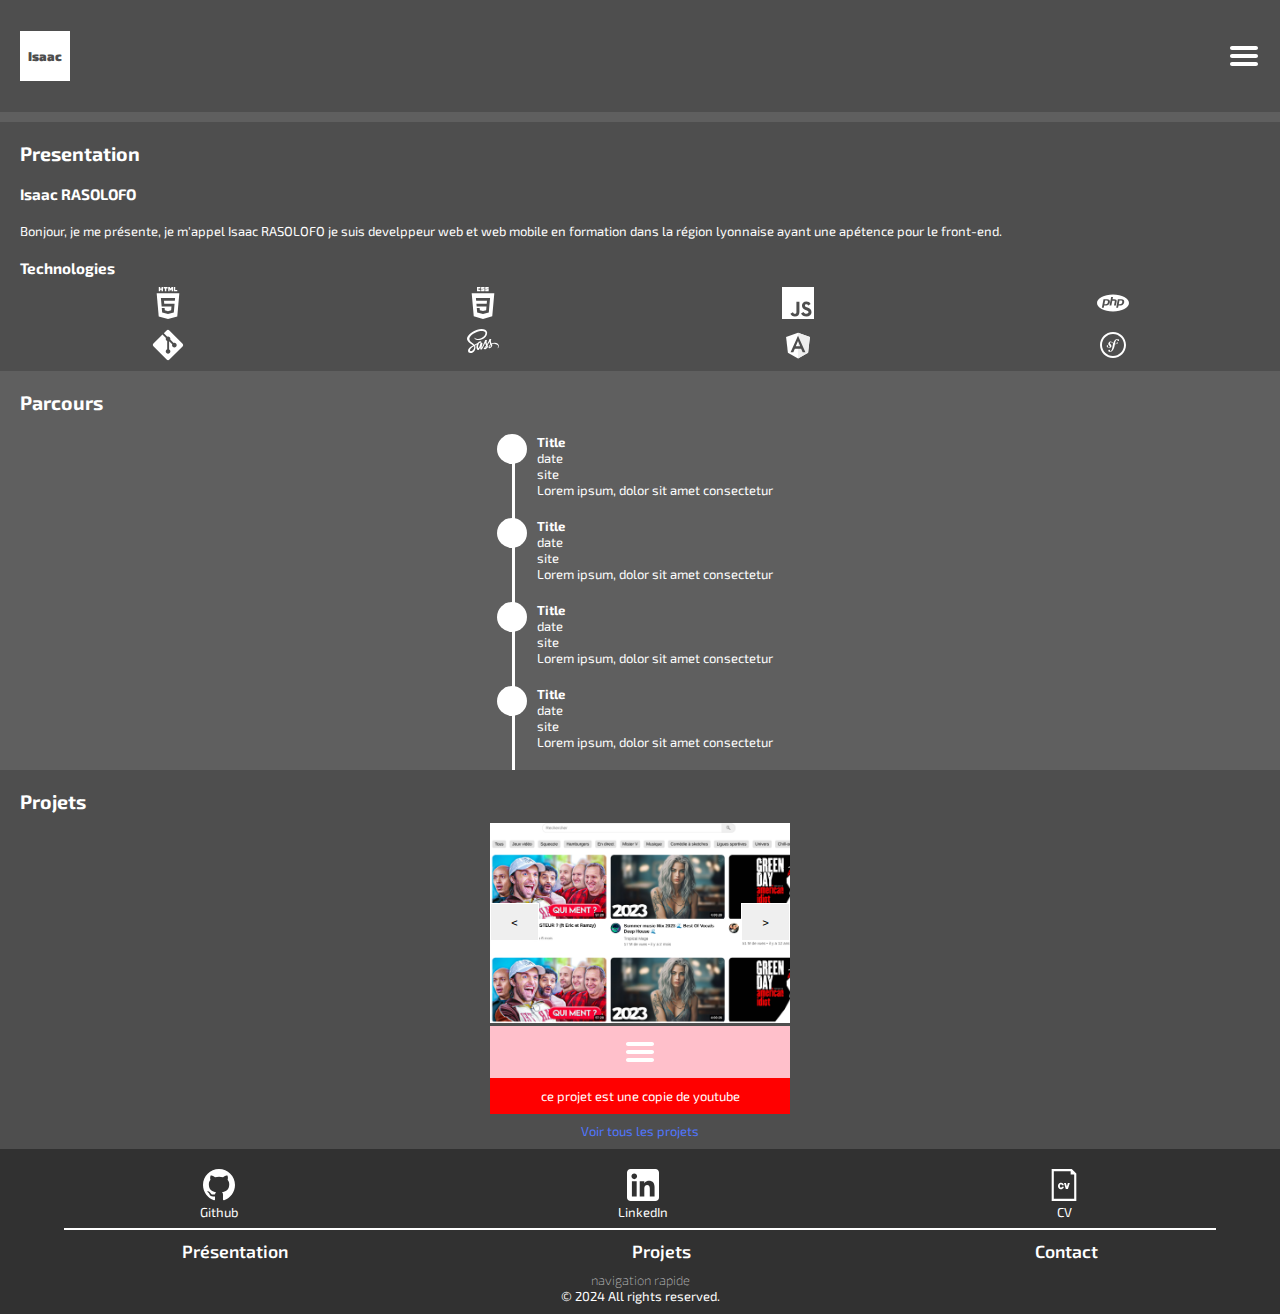
==== commit e88a56d6: "add js and project page" ====
--- a/index.html
+++ b/index.html
@@ -406,6 +406,6 @@
       <p>navigation rapide</p>
       <p>© 2024 All rights reserved.</p>
     </footer>
-    <script type="module" src="./script/script.js"></script>
+    <script type="module" src="./script/script_index.js"></script>
   </body>
 </html>
--- a/css/style.css
+++ b/css/style.css
@@ -26,6 +26,7 @@
   list-style: none;
 }
 body header {
+  min-height: 8svh;
   padding: 20px;
   background-color: #4E4E4E;
   position: sticky;
@@ -38,14 +39,17 @@
 }
 body svg {
   fill: #fff;
+  cursor: pointer;
 }
 body main {
   margin-top: 10px;
+  min-height: 55svh;
 }
 body footer {
   background-color: #313131;
   text-align: center;
   padding: 10px;
+  min-height: 10svh;
 }
 body footer li, body footer h2, body footer h3 {
   padding: 10px;
@@ -71,6 +75,12 @@
   height: 2px;
   background-color: #fff;
 }
+body footer ul#social-links li {
+  transition: 0.4s ease-in-out;
+}
+body footer ul#social-links li:hover {
+  transform: scale(1.1);
+}
 body footer ul#footer-nav {
   font-size: 1.1rem;
   font-weight: 600;
@@ -81,13 +91,13 @@
 
 @keyframes rotate {
   0% {
-    transform: rotateY(360deg) rotateX(-5deg) translateY(3px);
+    transform: rotateY(360deg) rotateX(-5deg) translateY(5px);
   }
   50% {
-    transform: rotateY(180deg) rotateX(5deg) translateY(-3px);
+    transform: rotateY(180deg) rotateX(5deg) translateY(-5px);
   }
   100% {
-    transform: rotateY(0deg) rotateX(-5deg) translateY(3px);
+    transform: rotateY(0deg) rotateX(-5deg) translateY(5px);
   }
 }
 /*Header*/
@@ -101,7 +111,7 @@
   transform-style: preserve-3d;
   width: 50px;
   height: 50px;
-  animation: rotate 8s linear infinite;
+  animation: rotate 10s linear infinite;
 }
 header h1 div#cube div.side {
   position: absolute;
@@ -151,7 +161,7 @@
   visibility: hidden;
   text-align: center;
   font-size: 1.4rem;
-  transition: 0.4s ease-in-out;
+  transition: 0.6s ease-in-out;
 }
 header nav#menu-nav.active {
   opacity: 1;
@@ -165,6 +175,7 @@
 header nav#menu-nav ul li a {
   color: #fff;
   text-decoration: none;
+  display: block;
 }
 header nav#menu-nav ul li a:visited {
   color: #fff;
@@ -289,8 +300,16 @@
 }
 main#main-projects ul#projects-grid {
   display: grid;
-  text-align: center;
   grid-template-columns: 1fr;
+}
+main#main-projects ul#projects-grid li {
+  display: flex;
+  flex-direction: column;
+  align-items: center;
+  width: 80svw;
+}
+main#main-projects ul#projects-grid li img {
+  width: 100%;
 }
 
 /*Projects page*/
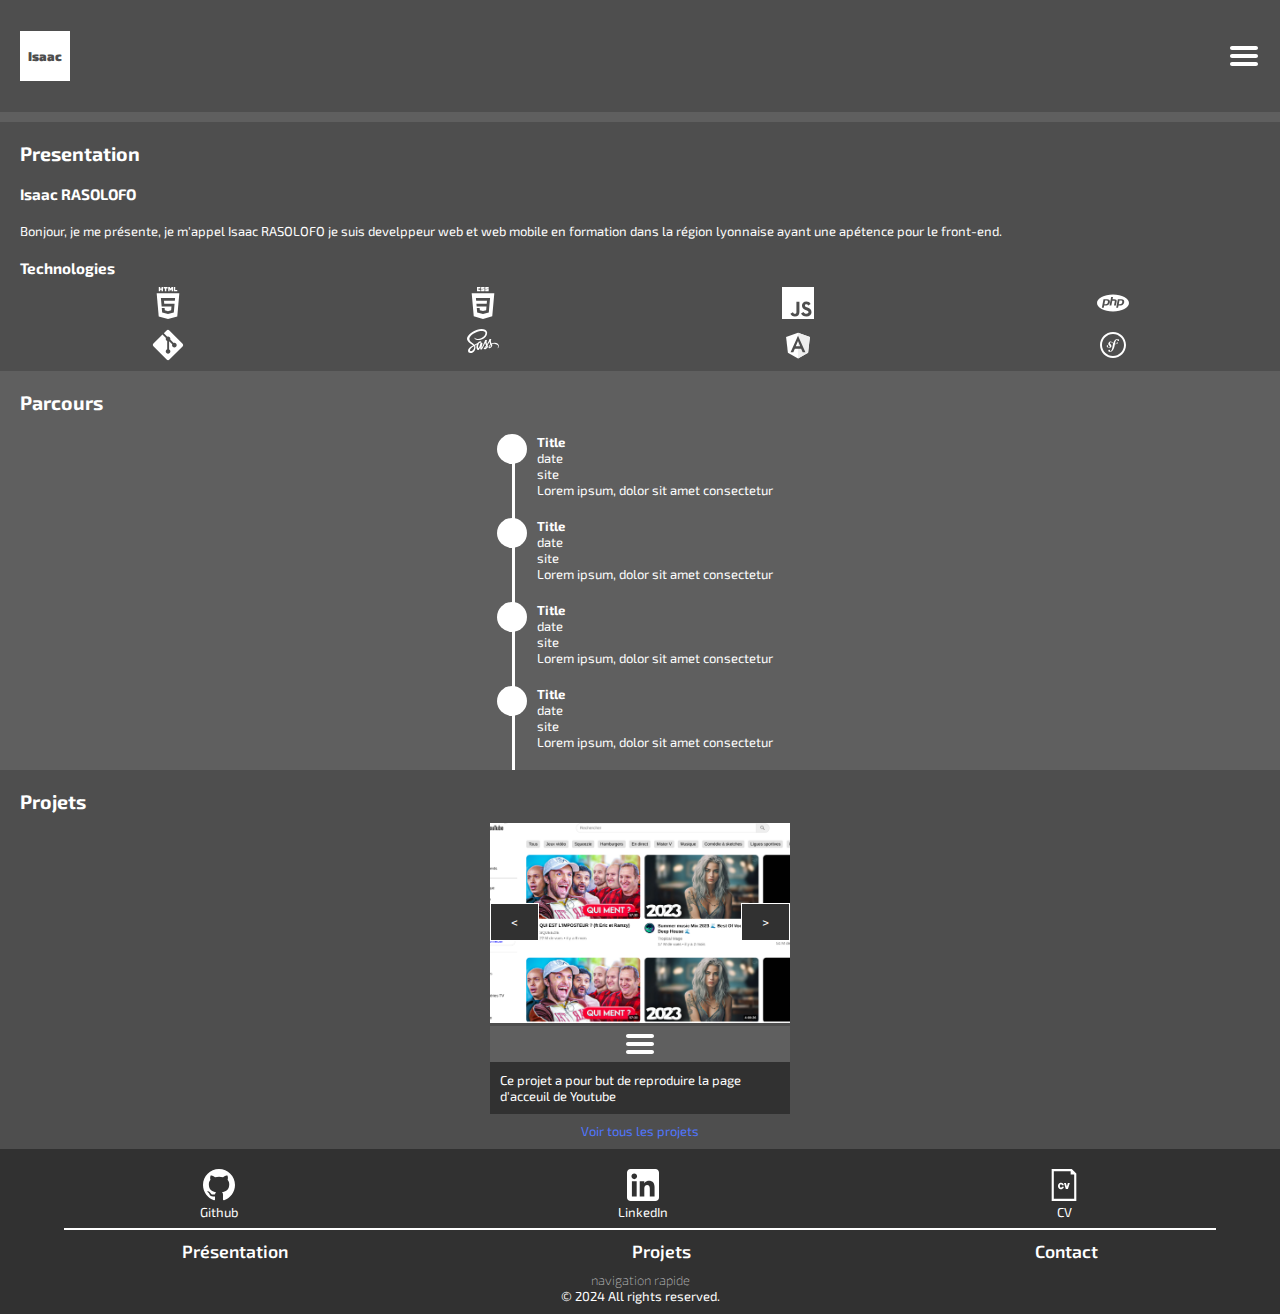
==== commit 160eef53: "coloring header, js info accurate" ====
--- a/index.html
+++ b/index.html
@@ -312,7 +312,7 @@
               <button id="slide-btn-next">></button>
             </div>
           </div>
-          <a href="#">Voir tous les projets</a>
+          <a href="./projects.html">Voir tous les projets</a>
         </div>
       </section>
     </main>
--- a/css/style.css
+++ b/css/style.css
@@ -39,7 +39,6 @@
 }
 body svg {
   fill: #fff;
-  cursor: pointer;
 }
 body main {
   margin-top: 10px;
@@ -148,6 +147,9 @@
   background-color: rgb(213, 213, 213);
   transform: translateY(-25px) rotateX(90deg);
 }
+header svg {
+  cursor: pointer;
+}
 header nav#menu-nav {
   border-bottom: 2px white solid;
   position: absolute;
@@ -176,14 +178,19 @@
   color: #fff;
   text-decoration: none;
   display: block;
+  transition: ease-in-out 0.4s;
 }
 header nav#menu-nav ul li a:visited {
   color: #fff;
   text-decoration: none;
 }
 header nav#menu-nav ul li:hover {
-  background-color: green;
+  color: #4E4E4E;
+  background-color: #fff;
   transform: scale(1.1);
+}
+header nav#menu-nav ul li:hover a {
+  color: #4E4E4E;
 }
 
 /*Présentation page*/
@@ -274,14 +281,15 @@
      object-fit: cover;
 }
 main section#projects div#projects-section div#project-slide div#container-items article div.article-desc {
-  background-color: red;
+  background-color: #313131;
 }
 main section#projects div#projects-section div#project-slide div#container-items article div.article-desc p {
   display: flex;
   justify-content: center;
 }
 main section#projects div#projects-section div#project-slide div#container-items article div.article-desc p.item-tech {
-  background-color: pink;
+  padding: 2px;
+  background-color: #5F5F5F;
 }
 main section#projects div#projects-section div#project-slide div#slide-btn {
   position: relative;
@@ -290,8 +298,18 @@
   justify-content: space-between;
 }
 main section#projects div#projects-section div#project-slide div#slide-btn button {
+  cursor: pointer;
   padding: 10px 20px;
+  background-color: #313131;
+  color: #fff;
   border: 1px solid #fff;
+  transition: 0.4s ease-in-out;
+}
+main section#projects div#projects-section div#project-slide div#slide-btn button:hover {
+  background-color: #fff;
+  color: #313131;
+  border: 1px solid #313131;
+  transform: scale(1.1);
 }
 
 /*Projects page*/
@@ -306,10 +324,19 @@
   display: flex;
   flex-direction: column;
   align-items: center;
-  width: 80svw;
+}
+main#main-projects ul#projects-grid li div {
+  display: flex;
+  flex-direction: column;
+  align-items: center;
 }
 main#main-projects ul#projects-grid li img {
-  width: 100%;
+  -o-object-fit: cover;
+     object-fit: cover;
+  -o-object-position: top;
+     object-position: top;
+  width: 70%;
+  border: 4px white solide;
 }
 
 /*Projects page*/
